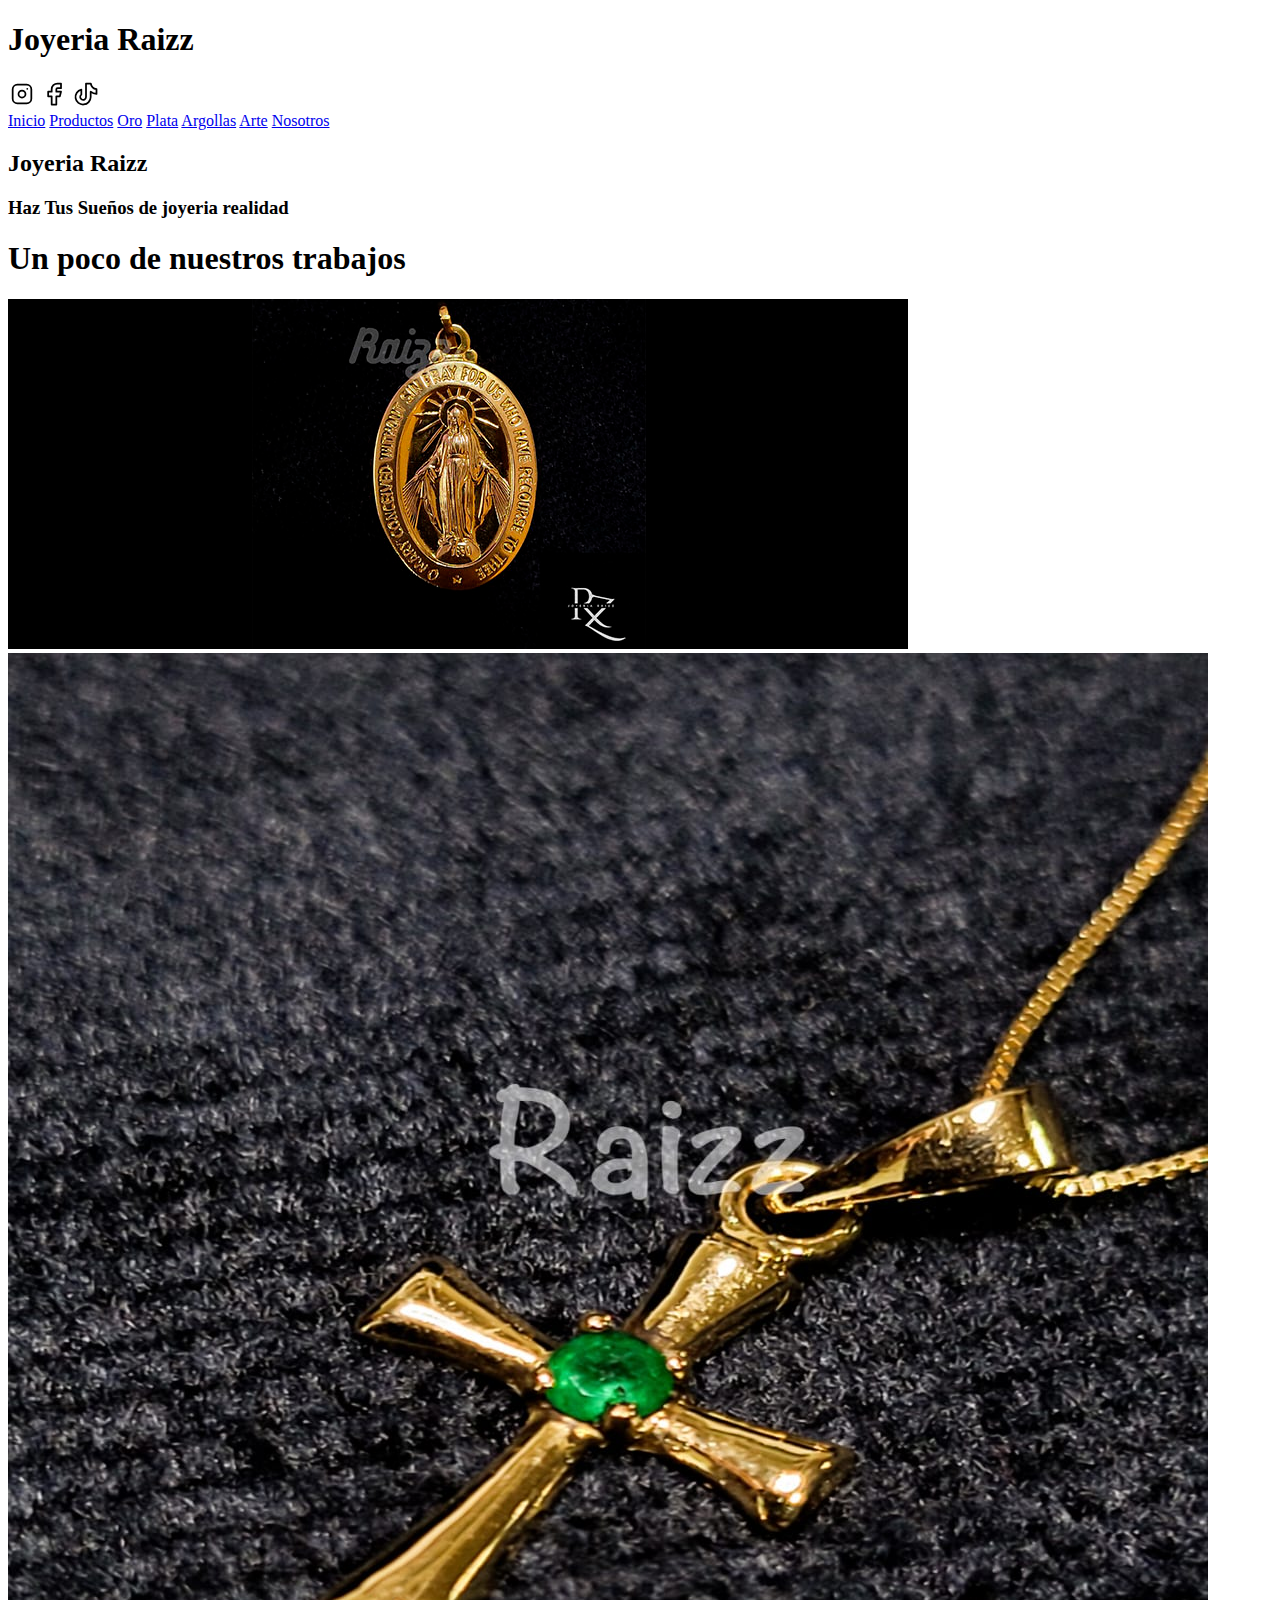
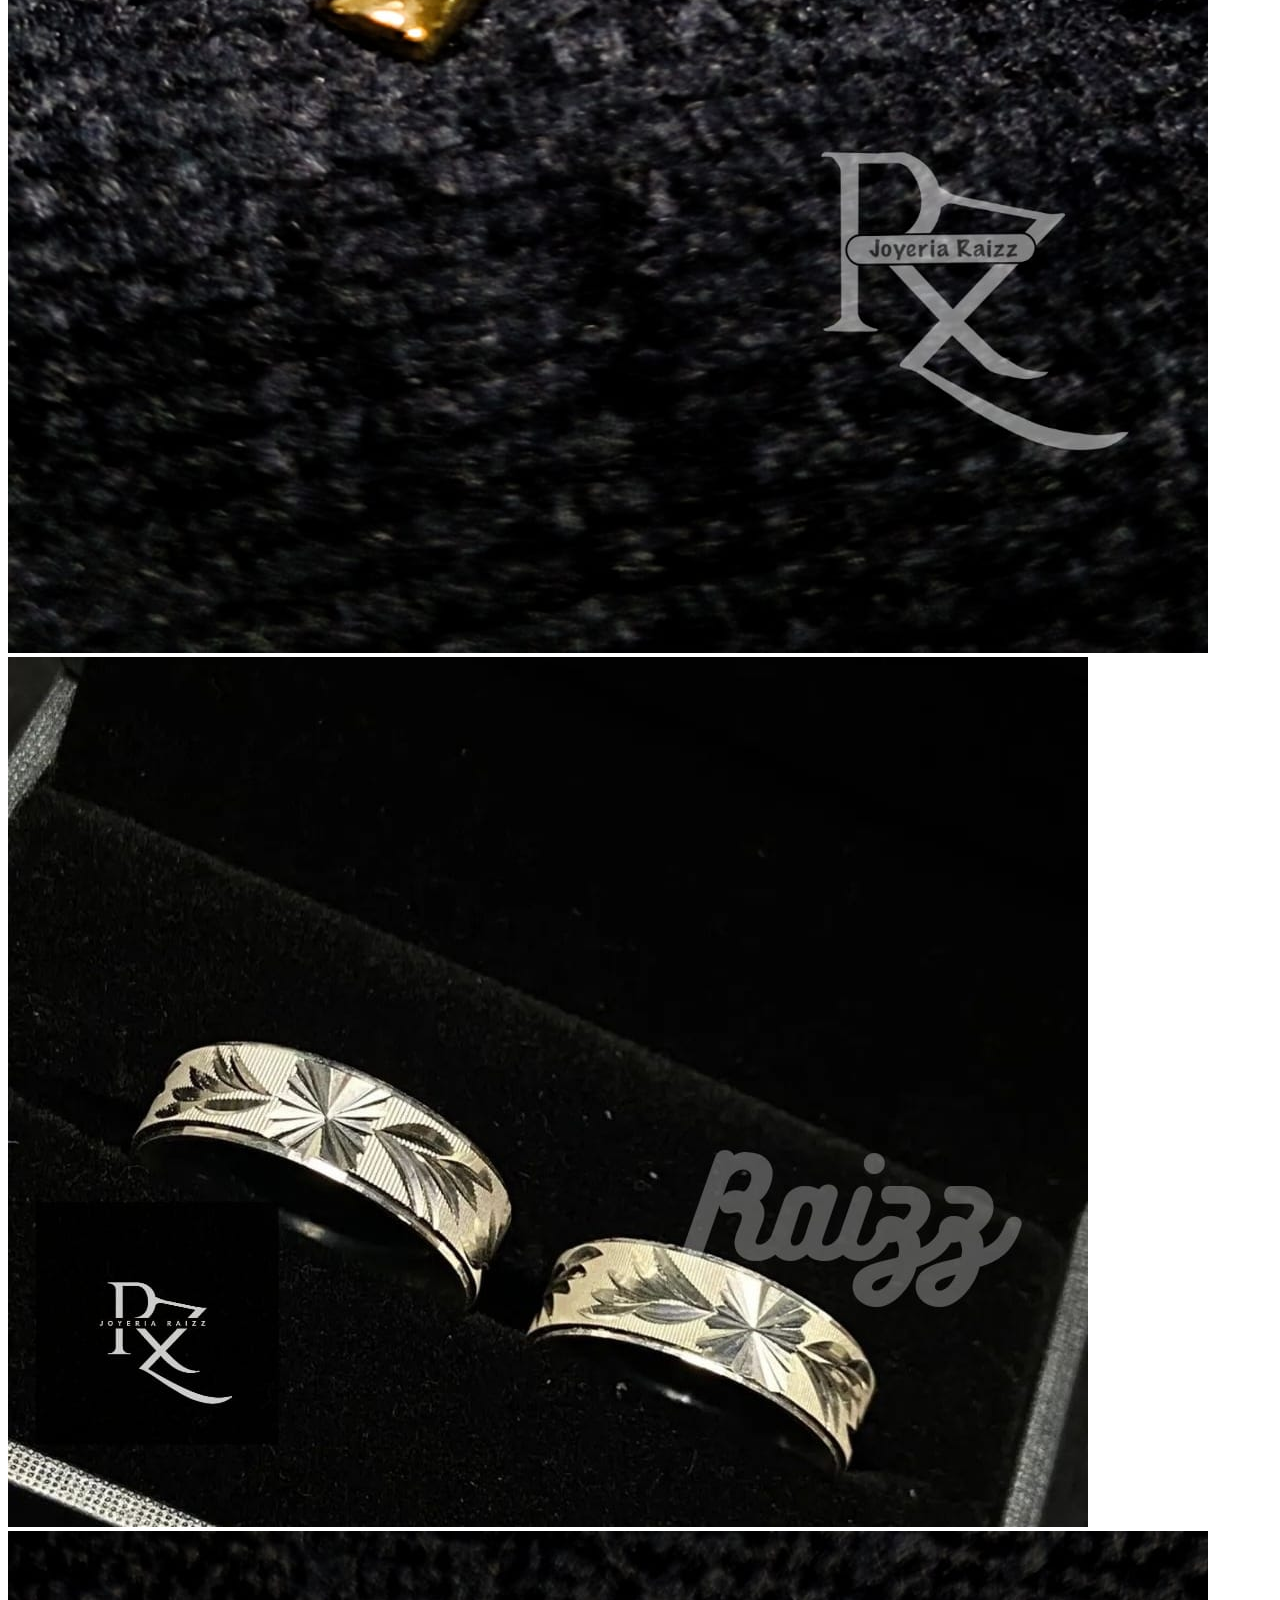
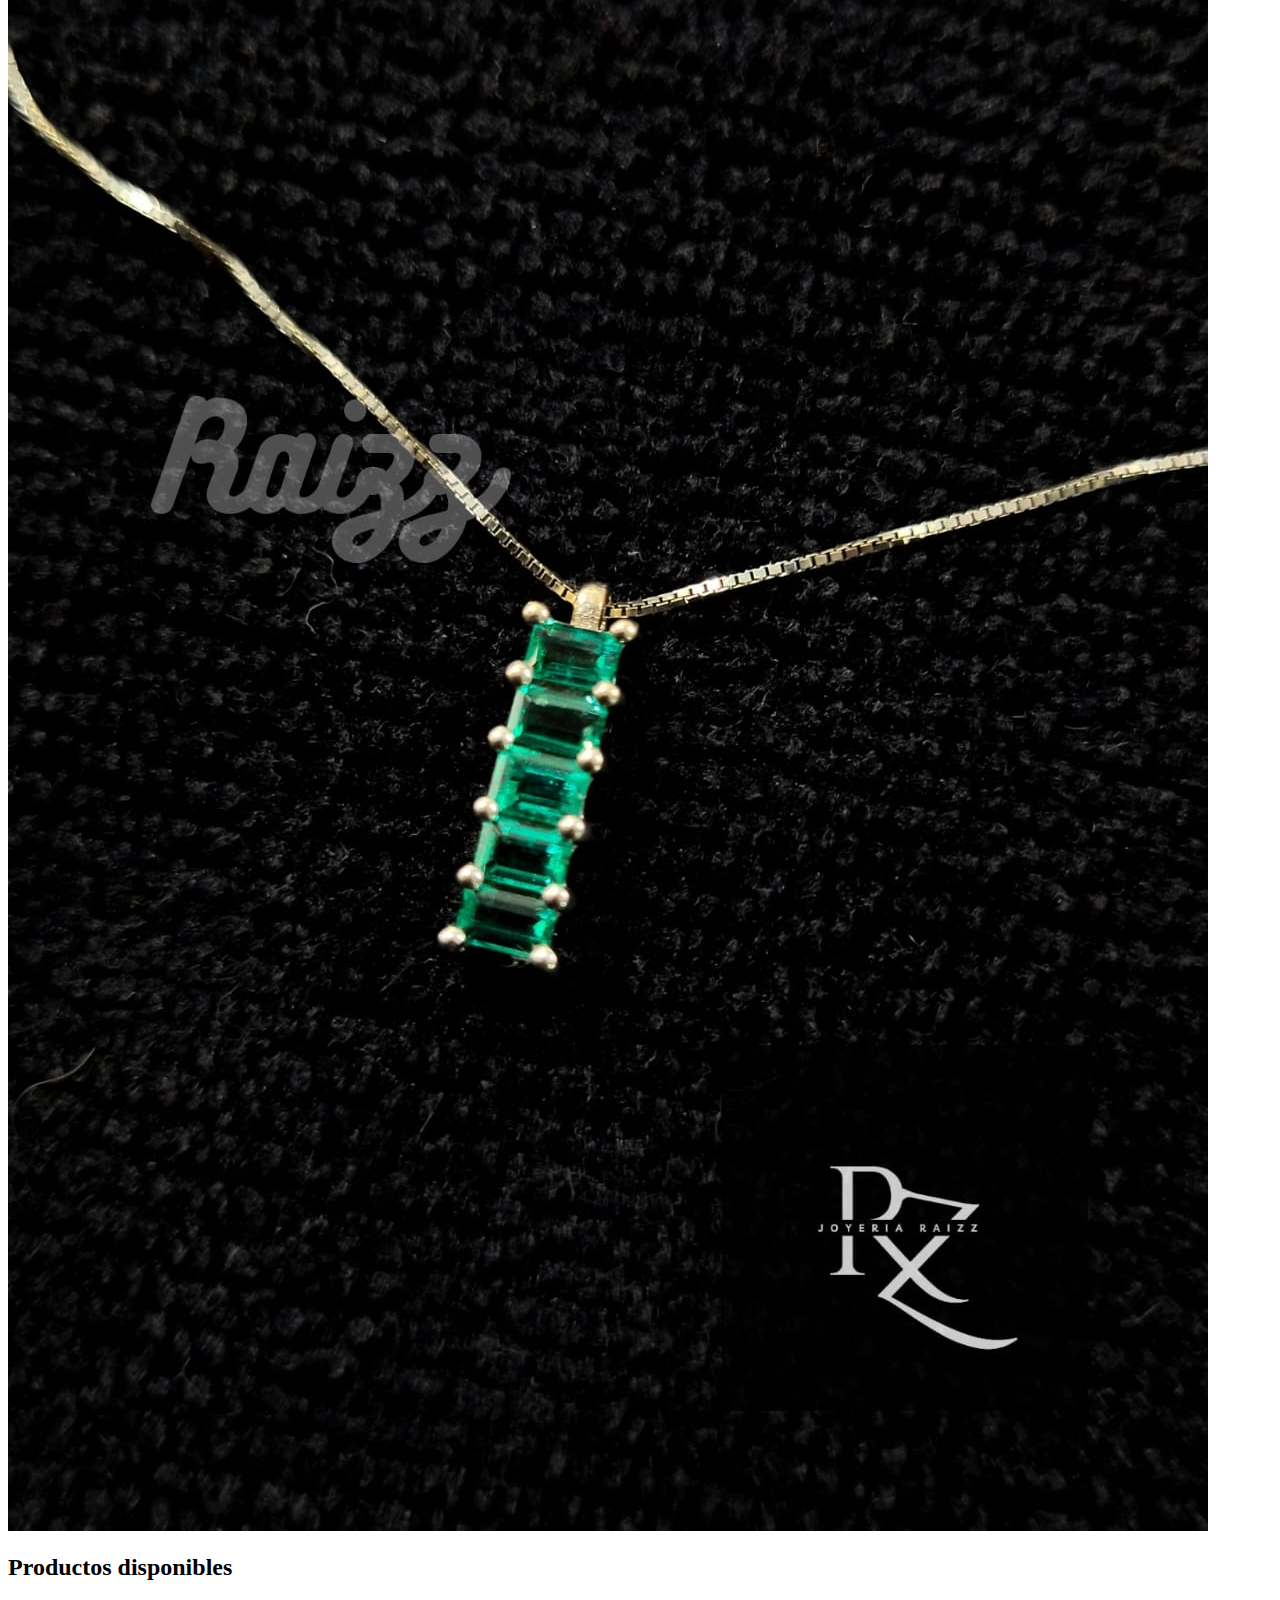
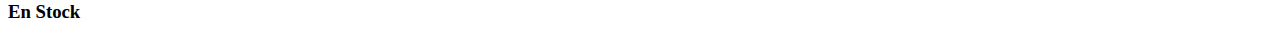
==== index.html @ fb25e381 "creacion joyeria" ====
<!DOCTYPE html>
<html lang="es">
<head>
    <meta charset="UTF-8">
    <meta name="viewport" content="width=device-width, initial-scale=1.0">
    <title>Joyeria Raizz</title>
    <link rel="preconnect" href="https://fonts.googleapis.com">
    <link rel="preconnect" href="https://fonts.gstatic.com" crossorigin>
    <link href="https://fonts.googleapis.com/css2?family=Krub:wght@200;300;400;500;600;700&display=swap" rel="stylesheet">
    <link href="https://fonts.googleapis.com/css2?family=Playwrite+NO:wght@100..400&display=swap" rel="stylesheet">
    <link rel="preload" href="Public/css/Style.css" as="style">
    <link rel="stylesheet" href="Public/css/Style.css">
    <link rel="preload" href="normalize.css" as="style">    
    <link rel="stylesheet" href="normalize.css">
    <link rel="stylesheet" href="Public/css/Style.css">
    <link rel="preload" href="css/Style.css" as="style">    
    <link rel="stylesheet" href="css/Style.css">
</head>
<body>
    <section class="cabeza">
        <header class="header-container">
            <h1 class="titulo_joyeria">Joyeria Raizz</h1>
            <div class="redes-iconos">
                <svg xmlns="http://www.w3.org/2000/svg" class="icon icon-tabler icon-tabler-brand-instagram" width="28" height="28" viewBox="0 0 24 24" stroke-width="1.5" stroke="#000000" fill="none" stroke-linecap="round" stroke-linejoin="round">
                    <path stroke="none" d="M0 0h24v24H0z" fill="none"/>
                    <path d="M4 4m0 4a4 4 0 0 1 4 -4h8a4 4 0 0 1 4 4v8a4 4 0 0 1 -4 4h-8a4 4 0 0 1 -4 -4z" />
                    <path d="M12 12m-3 0a3 3 0 1 0 6 0a3 3 0 1 0 -6 0" />
                    <path d="M16.5 7.5l0 .01" />
                </svg>
				<svg xmlns="http://www.w3.org/2000/svg" class="icon icon-tabler icon-tabler-brand-facebook" width="28" height="28" viewBox="0 0 24 24" stroke-width="1.5" stroke="#000000" fill="none" stroke-linecap="round" stroke-linejoin="round">
					<path stroke="none" d="M0 0h24v24H0z" fill="none"/>
					<path d="M7 10v4h3v7h4v-7h3l1 -4h-4v-2a1 1 0 0 1 1 -1h3v-4h-3a5 5 0 0 0 -5 5v2h-3" />
				</svg>
				<svg xmlns="http://www.w3.org/2000/svg" class="icon icon-tabler icon-tabler-brand-tiktok" width="28" height="28" viewBox="0 0 24 24" stroke-width="1.5" stroke="#000000" fill="none" stroke-linecap="round" stroke-linejoin="round">
					<path stroke="none" d="M0 0h24v24H0z" fill="none"/>
					<path d="M21 7.917v4.034a9.948 9.948 0 0 1 -5 -1.951v4.5a6.5 6.5 0 1 1 -8 -6.326v4.326a2.5 2.5 0 1 0 4 2v-11.5h4.083a6.005 6.005 0 0 0 4.917 4.917z" />
				</svg>
            </div>
        </header>
    </section>
    <nav class="navegador-section">
        <nav class="navegacion-principal">
            <a href="index.html">Inicio</a>
            <a href="Productos.html">Productos</a>
            <a href="Oro.html">Oro</a>
            <a href="Plata.html">Plata</a>
            <a href="Argollas.html">Argollas</a>
            <a href="Arte.html">Arte</a>
            <a href="Nosotros.html">Nosotros</a>
        </nav>
    </nav>
    <section class="banner-1" id="banner_principal">
        <div class="sombra">
            <h2 class="titulo-banner">Joyeria Raizz</h2>
            <h3 class="subtitulo-banner">Haz Tus Sueños de joyeria realidad</h3>
        </div>
    </section>
    <section>
        <h1 class="trabajos">Un poco de nuestros trabajos</h1>
    </section>
	<section class="slider">
		<div class="slider-images">
			<img src="../Public/image/dije alargado.jpg" alt="virgenoro" class="slider-image">
			<img src="../Public/image/dijecruzoro.jpeg" alt="cruzoro" class="slider-image">
			<img src="../Public/image/argollasplata.jpeg" alt="argollas_plata" class="slider-image">
			<img src="../Public/image/dijeesmeraldas.jpeg" alt="Imagen 4" class="slider-image">
		</div>
	</section>

    <section class="productosdis">
		<h2 class="titulo-2">Productos disponibles</h2>
        <h3>En Stock</h3>
		
	</section>
	<script src="js/script.js"></script>
</body>
</html>
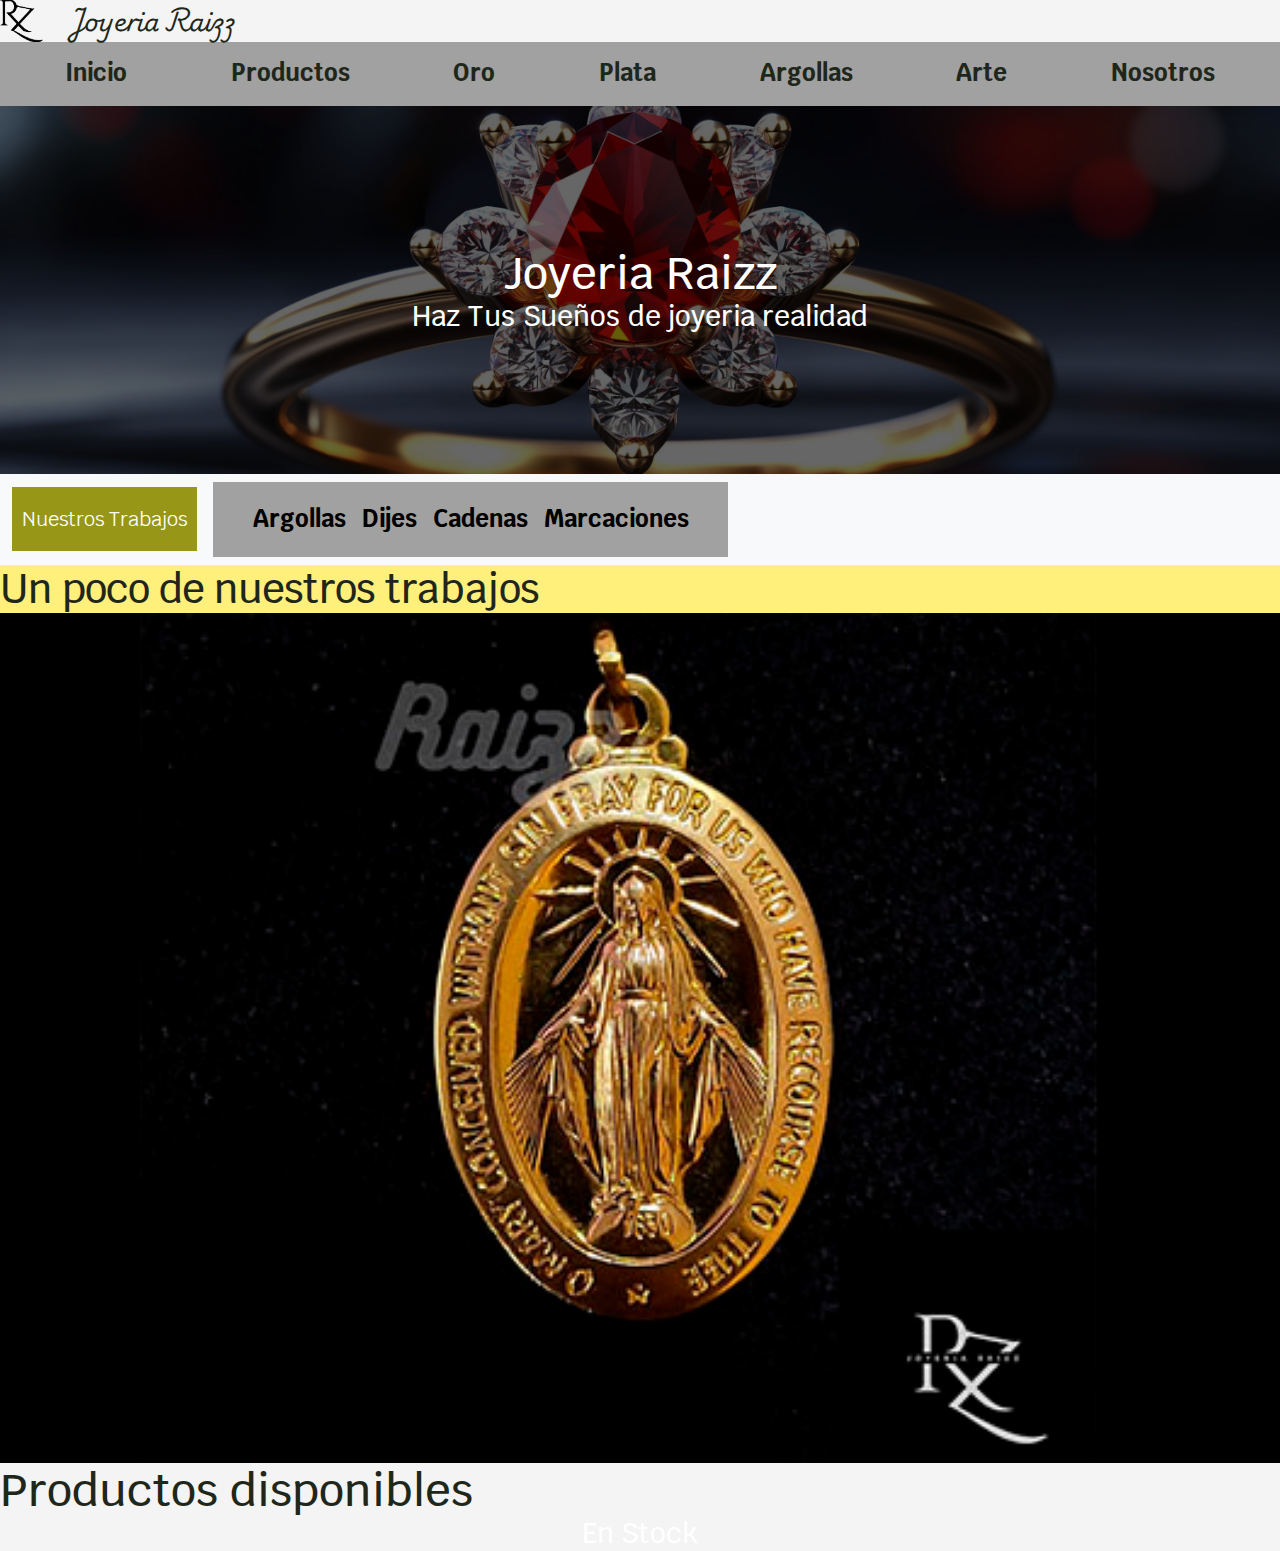
==== commit d5519eb3: "creacion y adicion de bootstrap" ====
--- a/index.html
+++ b/index.html
@@ -4,47 +4,35 @@
     <meta charset="UTF-8">
     <meta name="viewport" content="width=device-width, initial-scale=1.0">
     <title>Joyeria Raizz</title>
+    <link href="https://cdn.jsdelivr.net/npm/bootstrap@5.3.3/dist/css/bootstrap.min.css" rel="stylesheet" integrity="sha384-QWTKZyjpPEjISv5WaRU9OFeRpok6YctnYmDr5pNlyT2bRjXh0JMhjY6hW+ALEwIH" crossorigin="anonymous">
+  
+    <link rel="preload" href="bootsrap/css/">
     <link rel="preconnect" href="https://fonts.googleapis.com">
     <link rel="preconnect" href="https://fonts.gstatic.com" crossorigin>
     <link href="https://fonts.googleapis.com/css2?family=Krub:wght@200;300;400;500;600;700&display=swap" rel="stylesheet">
     <link href="https://fonts.googleapis.com/css2?family=Playwrite+NO:wght@100..400&display=swap" rel="stylesheet">
-    <link rel="preload" href="Public/css/Style.css" as="style">
-    <link rel="stylesheet" href="Public/css/Style.css">
+    <link rel="preload" href="bootsrap/css/style.css" as="style">
+    <link rel="stylesheet" href="bootsrap/css/style.css">
     <link rel="preload" href="normalize.css" as="style">    
     <link rel="stylesheet" href="normalize.css">
-    <link rel="stylesheet" href="Public/css/Style.css">
-    <link rel="preload" href="css/Style.css" as="style">    
-    <link rel="stylesheet" href="css/Style.css">
+    <link rel="stylesheet" href="bootsrap/css/style.css">
+    <link rel="preload" href="bootsrap/css/" as="style">    
+    <link rel="stylesheet" href="bootsrap/css/style.css">
 </head>
 <body>
     <section class="cabeza">
         <header class="header-container">
             <h1 class="titulo_joyeria">Joyeria Raizz</h1>
-            <div class="redes-iconos">
-                <svg xmlns="http://www.w3.org/2000/svg" class="icon icon-tabler icon-tabler-brand-instagram" width="28" height="28" viewBox="0 0 24 24" stroke-width="1.5" stroke="#000000" fill="none" stroke-linecap="round" stroke-linejoin="round">
-                    <path stroke="none" d="M0 0h24v24H0z" fill="none"/>
-                    <path d="M4 4m0 4a4 4 0 0 1 4 -4h8a4 4 0 0 1 4 4v8a4 4 0 0 1 -4 4h-8a4 4 0 0 1 -4 -4z" />
-                    <path d="M12 12m-3 0a3 3 0 1 0 6 0a3 3 0 1 0 -6 0" />
-                    <path d="M16.5 7.5l0 .01" />
-                </svg>
-				<svg xmlns="http://www.w3.org/2000/svg" class="icon icon-tabler icon-tabler-brand-facebook" width="28" height="28" viewBox="0 0 24 24" stroke-width="1.5" stroke="#000000" fill="none" stroke-linecap="round" stroke-linejoin="round">
-					<path stroke="none" d="M0 0h24v24H0z" fill="none"/>
-					<path d="M7 10v4h3v7h4v-7h3l1 -4h-4v-2a1 1 0 0 1 1 -1h3v-4h-3a5 5 0 0 0 -5 5v2h-3" />
-				</svg>
-				<svg xmlns="http://www.w3.org/2000/svg" class="icon icon-tabler icon-tabler-brand-tiktok" width="28" height="28" viewBox="0 0 24 24" stroke-width="1.5" stroke="#000000" fill="none" stroke-linecap="round" stroke-linejoin="round">
-					<path stroke="none" d="M0 0h24v24H0z" fill="none"/>
-					<path d="M21 7.917v4.034a9.948 9.948 0 0 1 -5 -1.951v4.5a6.5 6.5 0 1 1 -8 -6.326v4.326a2.5 2.5 0 1 0 4 2v-11.5h4.083a6.005 6.005 0 0 0 4.917 4.917z" />
-				</svg>
-            </div>
-        </header>
+
+
     </section>
-    <nav class="navegador-section">
-        <nav class="navegacion-principal">
+    
+    <nav class="navegacion-principal">
             <a href="index.html">Inicio</a>
             <a href="Productos.html">Productos</a>
             <a href="Oro.html">Oro</a>
             <a href="Plata.html">Plata</a>
-            <a href="Argollas.html">Argollas</a>
+            <a href="Taller.html">Argollas</a>
             <a href="Arte.html">Arte</a>
             <a href="Nosotros.html">Nosotros</a>
         </nav>
@@ -56,14 +44,38 @@
         </div>
     </section>
     <section>
+        <nav class="navbar navbar-expand-lg bg-body-tertiary">
+            <div class="container-fluid">
+              <a class="navbar-brand" href="#">Nuestros Trabajos</a>
+              <button class="navbar-toggler" type="button" data-bs-toggle="collapse" data-bs-target="#navbarNav" aria-controls="navbarNav" aria-expanded="false" aria-label="Toggle navigation">
+                <span class="navbar-toggler-icon"></span>
+              </button>
+              <div class="collapse navbar-collapse" id="navbarNav">
+                <ul class="navbar-nav" >
+                  <li class="nav-item">
+                    <a class="nav-link active" href="argollas.html" aria-current="page" href="#">Argollas</a>
+                  </li>
+                  <li class="nav-item">
+                    <a class="nav-link active" href="dijes.hmtl">Dijes</a>
+                  </li>
+                  <li class="nav-item">
+                    <a class="nav-link active" href="cadenas.html">Cadenas</a>
+                  </li>
+                  <li class="nav-item">
+                    <a class="nav-link active" href="marcaciones.html">Marcaciones</a>
+                  </li>
+                </ul>
+              </div>
+            </div>
+          </nav>
         <h1 class="trabajos">Un poco de nuestros trabajos</h1>
     </section>
 	<section class="slider">
 		<div class="slider-images">
-			<img src="../Public/image/dije alargado.jpg" alt="virgenoro" class="slider-image">
-			<img src="../Public/image/dijecruzoro.jpeg" alt="cruzoro" class="slider-image">
-			<img src="../Public/image/argollasplata.jpeg" alt="argollas_plata" class="slider-image">
-			<img src="../Public/image/dijeesmeraldas.jpeg" alt="Imagen 4" class="slider-image">
+			<img src="../image/dije alargado.jpg" alt="virgenoro" class="slider-image">
+			<img src="../image/dijecruzoro.jpeg" alt="cruzoro" class="slider-image">
+			<img src="../image/argollasplata.jpeg" alt="argollas_plata" class="slider-image">
+			<img src="../image/dijeesmeraldas.jpeg" alt="Imagen 4" class="slider-image">
 		</div>
 	</section>
 
@@ -72,6 +84,13 @@
         <h3>En Stock</h3>
 		
 	</section>
-	<script src="js/script.js"></script>
+    <script src="https://cdn.jsdelivr.net/npm/bootstrap@5.3.3/dist/js/bootstrap.bundle.min.js" integrity="sha384-YvpcrYf0tY3lHB60NNkmXc5s9fDVZLESaAA55NDzOxhy9GkcIdslK1eN7N6jIeHz" crossorigin="anonymous"></script>
+    <script src="https://cdn.jsdelivr.net/npm/@popperjs/core@2.11.8/dist/umd/popper.min.js" integrity="sha384-I7E8VVD/ismYTF4hNIPjVp/Zjvgyol6VFvRkX/vR+Vc4jQkC+hVqc2pM8ODewa9r" crossorigin="anonymous"></script>
+    <script src="https://cdn.jsdelivr.net/npm/bootstrap@5.3.3/dist/js/bootstrap.min.js" integrity="sha384-0pUGZvbkm6XF6gxjEnlmuGrJXVbNuzT9qBBavbLwCsOGabYfZo0T0to5eqruptLy" crossorigin="anonymous"></script>
+    <script src="js/script.js"></script>
+
+	
+    
+
 </body>
 </html>
--- a/bootsrap/css/style.css
+++ b/bootsrap/css/style.css
@@ -0,0 +1,197 @@
+/* Paleta de colores */
+:root {
+    --claro: #6E8771;
+    --amarillo: #FFF07C;
+    --amarillo_oscuro: #979617;
+    --gris: #a1a1a1;
+    --gris_claro: #6E8771;
+    --oscuro: #1F271B;
+    --dorado: #DC851F;
+    --blanco: #ffffff;
+}
+
+body, h1, h2, h3, p, a, ul, li, nav, section, header, footer {
+    margin: 0;
+    padding: 0;
+    box-sizing: border-box;
+}
+
+body {
+    font-family: 'Krub', sans-serif;
+    line-height: 1.6;
+    background-color: #f4f4f4;
+    color: #333;
+}
+.trabajos{  
+    position: relative;
+    justify-content: space-evenly;
+    background-color: #FFF07C;
+    color: var(--oscuro);
+}
+.titulo-2{
+    color: var(--oscuro);
+}
+.header-container {
+    display: flex;
+    justify-content: space-between;
+    align-items: center;
+}
+
+.redes-iconos {
+    display: flex;
+    align-items: center;
+}
+
+.cabeza {
+    background-image: url(/image/Logo_principal_page.png);
+    background-position: left center;
+    background-repeat: no-repeat;
+    background-size: contain;
+    padding: 0.4rem;
+}
+
+.cabeza .redes-iconos {
+    display: flex;
+    align-items: center;
+    justify-content: flex-end;
+}
+
+.redes-iconos .icon {
+    fill: var(--oscuro); /* Por defecto, los iconos serán blancos */
+    stroke: var(--dorado);
+    width: 28px;
+    height: 28px;
+    margin: 0 0.5rem;
+    cursor: pointer;
+}
+
+.redes-iconos .icon:hover {
+    fill: var(--dorado); /* Cambia a dorado al pasar el cursor */
+    stroke: var(--dorado);
+}
+
+.titulo_joyeria {
+    font-family: 'Playwrite NO', cursive;
+    font-weight: 400;
+    padding-left: 5%;
+    display: flex;
+    justify-content: flex-start;
+    font-size: 1.5rem;
+    color: var(--oscuro);
+}
+
+.navegador-section {
+    background-color: var(--gris_claro);
+}
+
+.navegacion-principal {
+    display: flex;
+    justify-content: space-evenly;
+    background-color: var(--gris);
+}
+/* navegacion de pestañas*/
+.navegacion-principal a {
+    padding: 1% 3%;
+    color: var(--oscuro);
+    text-decoration: none;
+    font-size: 1.5rem;
+    font-weight: bold;
+    text-align: center;
+}
+/*hover de la navegacion de pestañas*/
+.navegacion-principal a:hover {
+    background-color: var(--amarillo_oscuro);
+    color: var(--blanco);
+    cursor: pointer;
+}
+/*navbar nuestros trabajos*/
+.navbar-brand{
+    margin: none;
+    padding-left: 10px;
+    padding-right: 10px;
+    padding-top: 16px;
+    padding-bottom: 16px;
+    background-color: var(--amarillo_oscuro);
+    color: var(--blanco);
+}
+/* estilo del nav bar de nuestros trabajos*/
+.navbar-nav{
+    background-color: var(--gris);
+    padding: 1% 3%;
+    color: var(--oscuro);
+    text-decoration: none;
+    font-size: 1.5rem;
+    font-weight: bold;
+    text-align: center;
+    justify-content: space-evenly;
+}
+/*imagen de la argolla principal banner*/
+.banner-1 {
+    background-image: url(/image/banner_posi.jpg);
+    background-position: center;
+    background-repeat: no-repeat;
+    background-size: cover;
+    height: 23rem;
+    width: 100%;
+}
+/*sombre sobre el banner principal*/
+.sombra {
+    position: relative;
+    background-color: rgba(0, 0, 0, 0.6);
+    height: 23rem;
+    display: flex;
+    flex-direction: column;
+    align-items: center;
+    justify-content: center;
+}
+/* Slider */
+/* resolucion para imagenes */
+.slider {
+    position: relative;
+    width: 100%;
+    overflow: hidden;
+    height: 850px; /* Ajusta la altura según tus necesidades */
+   
+}
+
+.slider-images {
+    display: flex;
+    transition: transform 1s ease-in-out;
+    height: 100%;
+}
+
+.slider-image {
+    width: 100%;
+    height: auto;
+    object-fit: cover; /* Ajusta la imagen para cubrir el contenedor */
+    flex-shrink: 0; /* Evita que las imágenes se reduzcan */
+}
+
+
+h2 {
+    color: var(--blanco);
+    font-size: 45px;
+}
+
+h3 {
+    text-align: center;
+    color: var(--blanco);
+}
+
+/* Diseño responsive solo se incluye lo que se necesita modificar */
+
+/* Vista para celular */
+@media (min-width: 480px) {
+}
+
+/* Vista para tablet */
+@media (min-width: 768px) {
+}
+
+/* Vista para portátil */
+@media (min-width: 1140px) {
+}
+
+/* Vista para escritorio */
+@media (min-width: 1400px) {
+}
--- a/bootsrap/css/style.css
+++ b/bootsrap/css/style.css
@@ -0,0 +1,197 @@
+/* Paleta de colores */
+:root {
+    --claro: #6E8771;
+    --amarillo: #FFF07C;
+    --amarillo_oscuro: #979617;
+    --gris: #a1a1a1;
+    --gris_claro: #6E8771;
+    --oscuro: #1F271B;
+    --dorado: #DC851F;
+    --blanco: #ffffff;
+}
+
+body, h1, h2, h3, p, a, ul, li, nav, section, header, footer {
+    margin: 0;
+    padding: 0;
+    box-sizing: border-box;
+}
+
+body {
+    font-family: 'Krub', sans-serif;
+    line-height: 1.6;
+    background-color: #f4f4f4;
+    color: #333;
+}
+.trabajos{  
+    position: relative;
+    justify-content: space-evenly;
+    background-color: #FFF07C;
+    color: var(--oscuro);
+}
+.titulo-2{
+    color: var(--oscuro);
+}
+.header-container {
+    display: flex;
+    justify-content: space-between;
+    align-items: center;
+}
+
+.redes-iconos {
+    display: flex;
+    align-items: center;
+}
+
+.cabeza {
+    background-image: url(/image/Logo_principal_page.png);
+    background-position: left center;
+    background-repeat: no-repeat;
+    background-size: contain;
+    padding: 0.4rem;
+}
+
+.cabeza .redes-iconos {
+    display: flex;
+    align-items: center;
+    justify-content: flex-end;
+}
+
+.redes-iconos .icon {
+    fill: var(--oscuro); /* Por defecto, los iconos serán blancos */
+    stroke: var(--dorado);
+    width: 28px;
+    height: 28px;
+    margin: 0 0.5rem;
+    cursor: pointer;
+}
+
+.redes-iconos .icon:hover {
+    fill: var(--dorado); /* Cambia a dorado al pasar el cursor */
+    stroke: var(--dorado);
+}
+
+.titulo_joyeria {
+    font-family: 'Playwrite NO', cursive;
+    font-weight: 400;
+    padding-left: 5%;
+    display: flex;
+    justify-content: flex-start;
+    font-size: 1.5rem;
+    color: var(--oscuro);
+}
+
+.navegador-section {
+    background-color: var(--gris_claro);
+}
+
+.navegacion-principal {
+    display: flex;
+    justify-content: space-evenly;
+    background-color: var(--gris);
+}
+/* navegacion de pestañas*/
+.navegacion-principal a {
+    padding: 1% 3%;
+    color: var(--oscuro);
+    text-decoration: none;
+    font-size: 1.5rem;
+    font-weight: bold;
+    text-align: center;
+}
+/*hover de la navegacion de pestañas*/
+.navegacion-principal a:hover {
+    background-color: var(--amarillo_oscuro);
+    color: var(--blanco);
+    cursor: pointer;
+}
+/*navbar nuestros trabajos*/
+.navbar-brand{
+    margin: none;
+    padding-left: 10px;
+    padding-right: 10px;
+    padding-top: 16px;
+    padding-bottom: 16px;
+    background-color: var(--amarillo_oscuro);
+    color: var(--blanco);
+}
+/* estilo del nav bar de nuestros trabajos*/
+.navbar-nav{
+    background-color: var(--gris);
+    padding: 1% 3%;
+    color: var(--oscuro);
+    text-decoration: none;
+    font-size: 1.5rem;
+    font-weight: bold;
+    text-align: center;
+    justify-content: space-evenly;
+}
+/*imagen de la argolla principal banner*/
+.banner-1 {
+    background-image: url(/image/banner_posi.jpg);
+    background-position: center;
+    background-repeat: no-repeat;
+    background-size: cover;
+    height: 23rem;
+    width: 100%;
+}
+/*sombre sobre el banner principal*/
+.sombra {
+    position: relative;
+    background-color: rgba(0, 0, 0, 0.6);
+    height: 23rem;
+    display: flex;
+    flex-direction: column;
+    align-items: center;
+    justify-content: center;
+}
+/* Slider */
+/* resolucion para imagenes */
+.slider {
+    position: relative;
+    width: 100%;
+    overflow: hidden;
+    height: 850px; /* Ajusta la altura según tus necesidades */
+   
+}
+
+.slider-images {
+    display: flex;
+    transition: transform 1s ease-in-out;
+    height: 100%;
+}
+
+.slider-image {
+    width: 100%;
+    height: auto;
+    object-fit: cover; /* Ajusta la imagen para cubrir el contenedor */
+    flex-shrink: 0; /* Evita que las imágenes se reduzcan */
+}
+
+
+h2 {
+    color: var(--blanco);
+    font-size: 45px;
+}
+
+h3 {
+    text-align: center;
+    color: var(--blanco);
+}
+
+/* Diseño responsive solo se incluye lo que se necesita modificar */
+
+/* Vista para celular */
+@media (min-width: 480px) {
+}
+
+/* Vista para tablet */
+@media (min-width: 768px) {
+}
+
+/* Vista para portátil */
+@media (min-width: 1140px) {
+}
+
+/* Vista para escritorio */
+@media (min-width: 1400px) {
+}
--- a/bootsrap/css/style.css
+++ b/bootsrap/css/style.css
@@ -0,0 +1,197 @@
+/* Paleta de colores */
+:root {
+    --claro: #6E8771;
+    --amarillo: #FFF07C;
+    --amarillo_oscuro: #979617;
+    --gris: #a1a1a1;
+    --gris_claro: #6E8771;
+    --oscuro: #1F271B;
+    --dorado: #DC851F;
+    --blanco: #ffffff;
+}
+
+body, h1, h2, h3, p, a, ul, li, nav, section, header, footer {
+    margin: 0;
+    padding: 0;
+    box-sizing: border-box;
+}
+
+body {
+    font-family: 'Krub', sans-serif;
+    line-height: 1.6;
+    background-color: #f4f4f4;
+    color: #333;
+}
+.trabajos{  
+    position: relative;
+    justify-content: space-evenly;
+    background-color: #FFF07C;
+    color: var(--oscuro);
+}
+.titulo-2{
+    color: var(--oscuro);
+}
+.header-container {
+    display: flex;
+    justify-content: space-between;
+    align-items: center;
+}
+
+.redes-iconos {
+    display: flex;
+    align-items: center;
+}
+
+.cabeza {
+    background-image: url(/image/Logo_principal_page.png);
+    background-position: left center;
+    background-repeat: no-repeat;
+    background-size: contain;
+    padding: 0.4rem;
+}
+
+.cabeza .redes-iconos {
+    display: flex;
+    align-items: center;
+    justify-content: flex-end;
+}
+
+.redes-iconos .icon {
+    fill: var(--oscuro); /* Por defecto, los iconos serán blancos */
+    stroke: var(--dorado);
+    width: 28px;
+    height: 28px;
+    margin: 0 0.5rem;
+    cursor: pointer;
+}
+
+.redes-iconos .icon:hover {
+    fill: var(--dorado); /* Cambia a dorado al pasar el cursor */
+    stroke: var(--dorado);
+}
+
+.titulo_joyeria {
+    font-family: 'Playwrite NO', cursive;
+    font-weight: 400;
+    padding-left: 5%;
+    display: flex;
+    justify-content: flex-start;
+    font-size: 1.5rem;
+    color: var(--oscuro);
+}
+
+.navegador-section {
+    background-color: var(--gris_claro);
+}
+
+.navegacion-principal {
+    display: flex;
+    justify-content: space-evenly;
+    background-color: var(--gris);
+}
+/* navegacion de pestañas*/
+.navegacion-principal a {
+    padding: 1% 3%;
+    color: var(--oscuro);
+    text-decoration: none;
+    font-size: 1.5rem;
+    font-weight: bold;
+    text-align: center;
+}
+/*hover de la navegacion de pestañas*/
+.navegacion-principal a:hover {
+    background-color: var(--amarillo_oscuro);
+    color: var(--blanco);
+    cursor: pointer;
+}
+/*navbar nuestros trabajos*/
+.navbar-brand{
+    margin: none;
+    padding-left: 10px;
+    padding-right: 10px;
+    padding-top: 16px;
+    padding-bottom: 16px;
+    background-color: var(--amarillo_oscuro);
+    color: var(--blanco);
+}
+/* estilo del nav bar de nuestros trabajos*/
+.navbar-nav{
+    background-color: var(--gris);
+    padding: 1% 3%;
+    color: var(--oscuro);
+    text-decoration: none;
+    font-size: 1.5rem;
+    font-weight: bold;
+    text-align: center;
+    justify-content: space-evenly;
+}
+/*imagen de la argolla principal banner*/
+.banner-1 {
+    background-image: url(/image/banner_posi.jpg);
+    background-position: center;
+    background-repeat: no-repeat;
+    background-size: cover;
+    height: 23rem;
+    width: 100%;
+}
+/*sombre sobre el banner principal*/
+.sombra {
+    position: relative;
+    background-color: rgba(0, 0, 0, 0.6);
+    height: 23rem;
+    display: flex;
+    flex-direction: column;
+    align-items: center;
+    justify-content: center;
+}
+/* Slider */
+/* resolucion para imagenes */
+.slider {
+    position: relative;
+    width: 100%;
+    overflow: hidden;
+    height: 850px; /* Ajusta la altura según tus necesidades */
+   
+}
+
+.slider-images {
+    display: flex;
+    transition: transform 1s ease-in-out;
+    height: 100%;
+}
+
+.slider-image {
+    width: 100%;
+    height: auto;
+    object-fit: cover; /* Ajusta la imagen para cubrir el contenedor */
+    flex-shrink: 0; /* Evita que las imágenes se reduzcan */
+}
+
+
+h2 {
+    color: var(--blanco);
+    font-size: 45px;
+}
+
+h3 {
+    text-align: center;
+    color: var(--blanco);
+}
+
+/* Diseño responsive solo se incluye lo que se necesita modificar */
+
+/* Vista para celular */
+@media (min-width: 480px) {
+}
+
+/* Vista para tablet */
+@media (min-width: 768px) {
+}
+
+/* Vista para portátil */
+@media (min-width: 1140px) {
+}
+
+/* Vista para escritorio */
+@media (min-width: 1400px) {
+}
--- a/bootsrap/css/style.css
+++ b/bootsrap/css/style.css
@@ -0,0 +1,197 @@
+/* Paleta de colores */
+:root {
+    --claro: #6E8771;
+    --amarillo: #FFF07C;
+    --amarillo_oscuro: #979617;
+    --gris: #a1a1a1;
+    --gris_claro: #6E8771;
+    --oscuro: #1F271B;
+    --dorado: #DC851F;
+    --blanco: #ffffff;
+}
+
+body, h1, h2, h3, p, a, ul, li, nav, section, header, footer {
+    margin: 0;
+    padding: 0;
+    box-sizing: border-box;
+}
+
+body {
+    font-family: 'Krub', sans-serif;
+    line-height: 1.6;
+    background-color: #f4f4f4;
+    color: #333;
+}
+.trabajos{  
+    position: relative;
+    justify-content: space-evenly;
+    background-color: #FFF07C;
+    color: var(--oscuro);
+}
+.titulo-2{
+    color: var(--oscuro);
+}
+.header-container {
+    display: flex;
+    justify-content: space-between;
+    align-items: center;
+}
+
+.redes-iconos {
+    display: flex;
+    align-items: center;
+}
+
+.cabeza {
+    background-image: url(/image/Logo_principal_page.png);
+    background-position: left center;
+    background-repeat: no-repeat;
+    background-size: contain;
+    padding: 0.4rem;
+}
+
+.cabeza .redes-iconos {
+    display: flex;
+    align-items: center;
+    justify-content: flex-end;
+}
+
+.redes-iconos .icon {
+    fill: var(--oscuro); /* Por defecto, los iconos serán blancos */
+    stroke: var(--dorado);
+    width: 28px;
+    height: 28px;
+    margin: 0 0.5rem;
+    cursor: pointer;
+}
+
+.redes-iconos .icon:hover {
+    fill: var(--dorado); /* Cambia a dorado al pasar el cursor */
+    stroke: var(--dorado);
+}
+
+.titulo_joyeria {
+    font-family: 'Playwrite NO', cursive;
+    font-weight: 400;
+    padding-left: 5%;
+    display: flex;
+    justify-content: flex-start;
+    font-size: 1.5rem;
+    color: var(--oscuro);
+}
+
+.navegador-section {
+    background-color: var(--gris_claro);
+}
+
+.navegacion-principal {
+    display: flex;
+    justify-content: space-evenly;
+    background-color: var(--gris);
+}
+/* navegacion de pestañas*/
+.navegacion-principal a {
+    padding: 1% 3%;
+    color: var(--oscuro);
+    text-decoration: none;
+    font-size: 1.5rem;
+    font-weight: bold;
+    text-align: center;
+}
+/*hover de la navegacion de pestañas*/
+.navegacion-principal a:hover {
+    background-color: var(--amarillo_oscuro);
+    color: var(--blanco);
+    cursor: pointer;
+}
+/*navbar nuestros trabajos*/
+.navbar-brand{
+    margin: none;
+    padding-left: 10px;
+    padding-right: 10px;
+    padding-top: 16px;
+    padding-bottom: 16px;
+    background-color: var(--amarillo_oscuro);
+    color: var(--blanco);
+}
+/* estilo del nav bar de nuestros trabajos*/
+.navbar-nav{
+    background-color: var(--gris);
+    padding: 1% 3%;
+    color: var(--oscuro);
+    text-decoration: none;
+    font-size: 1.5rem;
+    font-weight: bold;
+    text-align: center;
+    justify-content: space-evenly;
+}
+/*imagen de la argolla principal banner*/
+.banner-1 {
+    background-image: url(/image/banner_posi.jpg);
+    background-position: center;
+    background-repeat: no-repeat;
+    background-size: cover;
+    height: 23rem;
+    width: 100%;
+}
+/*sombre sobre el banner principal*/
+.sombra {
+    position: relative;
+    background-color: rgba(0, 0, 0, 0.6);
+    height: 23rem;
+    display: flex;
+    flex-direction: column;
+    align-items: center;
+    justify-content: center;
+}
+/* Slider */
+/* resolucion para imagenes */
+.slider {
+    position: relative;
+    width: 100%;
+    overflow: hidden;
+    height: 850px; /* Ajusta la altura según tus necesidades */
+   
+}
+
+.slider-images {
+    display: flex;
+    transition: transform 1s ease-in-out;
+    height: 100%;
+}
+
+.slider-image {
+    width: 100%;
+    height: auto;
+    object-fit: cover; /* Ajusta la imagen para cubrir el contenedor */
+    flex-shrink: 0; /* Evita que las imágenes se reduzcan */
+}
+
+
+h2 {
+    color: var(--blanco);
+    font-size: 45px;
+}
+
+h3 {
+    text-align: center;
+    color: var(--blanco);
+}
+
+/* Diseño responsive solo se incluye lo que se necesita modificar */
+
+/* Vista para celular */
+@media (min-width: 480px) {
+}
+
+/* Vista para tablet */
+@media (min-width: 768px) {
+}
+
+/* Vista para portátil */
+@media (min-width: 1140px) {
+}
+
+/* Vista para escritorio */
+@media (min-width: 1400px) {
+}
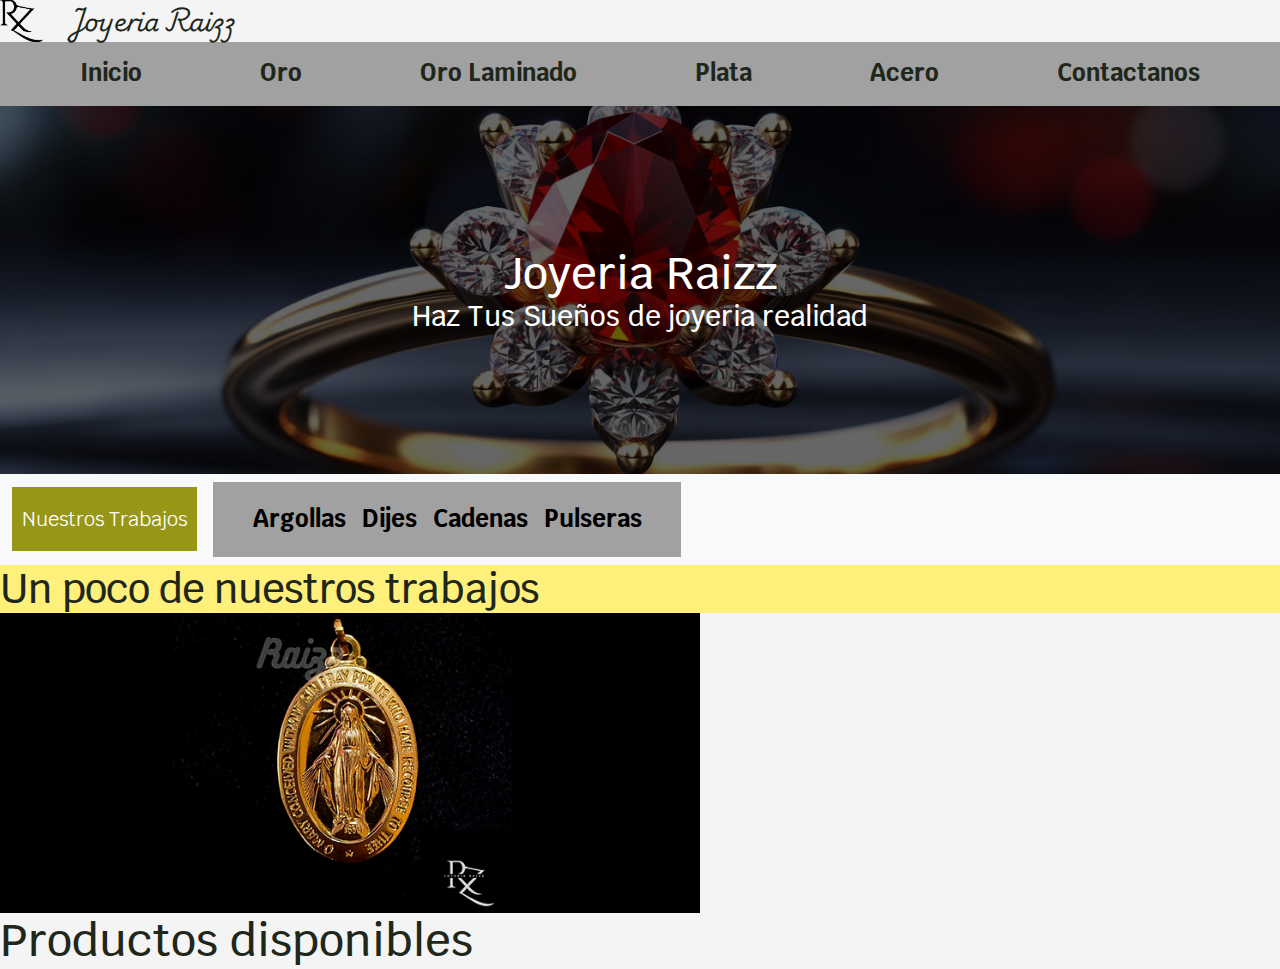
==== commit b2cc7ddb: "creacion del formulario por terminar validacion" ====
--- a/index.html
+++ b/index.html
@@ -29,14 +29,13 @@
     
     <nav class="navegacion-principal">
             <a href="index.html">Inicio</a>
-            <a href="Productos.html">Productos</a>
-            <a href="Oro.html">Oro</a>
-            <a href="Plata.html">Plata</a>
-            <a href="Taller.html">Argollas</a>
-            <a href="Arte.html">Arte</a>
-            <a href="Nosotros.html">Nosotros</a>
-        </nav>
-    </nav>
+            <a href="oro.html">Oro</a>
+            <a href="oro-laminado.html">Oro Laminado</a>
+            <a href="plata.html">Plata</a>
+            <a href="acero.html">Acero</a>
+            <a href="contacto.html">Contactanos</a>
+        </nav>  
+    
     <section class="banner-1" id="banner_principal">
         <div class="sombra">
             <h2 class="titulo-banner">Joyeria Raizz</h2>
@@ -62,7 +61,7 @@
                     <a class="nav-link active" href="cadenas.html">Cadenas</a>
                   </li>
                   <li class="nav-item">
-                    <a class="nav-link active" href="marcaciones.html">Marcaciones</a>
+                    <a class="nav-link active" href="pulseras.html">Pulseras</a>
                   </li>
                 </ul>
               </div>
@@ -73,17 +72,24 @@
 	<section class="slider">
 		<div class="slider-images">
 			<img src="../image/dije alargado.jpg" alt="virgenoro" class="slider-image">
-			<img src="../image/dijecruzoro.jpeg" alt="cruzoro" class="slider-image">
-			<img src="../image/argollasplata.jpeg" alt="argollas_plata" class="slider-image">
-			<img src="../image/dijeesmeraldas.jpeg" alt="Imagen 4" class="slider-image">
+			<img src="../image/cruzoroesmeraldalarg.jpg" alt="cruzoro" class="slider-image">
+			<img src="../image/argollasplataojosjpg.jpg" alt="argollas_plata" class="slider-image">
+			<img src="../image/djesmeralda-alargado.jpg" alt="dije_esmeralda" class="slider-image">
+      
 		</div>
 	</section>
 
-    <section class="productosdis">
-		<h2 class="titulo-2">Productos disponibles</h2>
-        <h3>En Stock</h3>
+  <section class="productosdis">
+	  <h2 class="titulo-2">Productos disponibles</h2>
+  </section>   
 		
-	</section>
+	
+
+
+
+
+
+  
     <script src="https://cdn.jsdelivr.net/npm/bootstrap@5.3.3/dist/js/bootstrap.bundle.min.js" integrity="sha384-YvpcrYf0tY3lHB60NNkmXc5s9fDVZLESaAA55NDzOxhy9GkcIdslK1eN7N6jIeHz" crossorigin="anonymous"></script>
     <script src="https://cdn.jsdelivr.net/npm/@popperjs/core@2.11.8/dist/umd/popper.min.js" integrity="sha384-I7E8VVD/ismYTF4hNIPjVp/Zjvgyol6VFvRkX/vR+Vc4jQkC+hVqc2pM8ODewa9r" crossorigin="anonymous"></script>
     <script src="https://cdn.jsdelivr.net/npm/bootstrap@5.3.3/dist/js/bootstrap.min.js" integrity="sha384-0pUGZvbkm6XF6gxjEnlmuGrJXVbNuzT9qBBavbLwCsOGabYfZo0T0to5eqruptLy" crossorigin="anonymous"></script>
--- a/bootsrap/css/style.css
+++ b/bootsrap/css/style.css
@@ -8,6 +8,8 @@
     --oscuro: #1F271B;
     --dorado: #DC851F;
     --blanco: #ffffff;
+
+    --fuenteprincipal: 'Krub', sans-serif;
 }
 
 body, h1, h2, h3, p, a, ul, li, nav, section, header, footer {
@@ -150,7 +152,8 @@
     position: relative;
     width: 100%;
     overflow: hidden;
-    height: 850px; /* Ajusta la altura según tus necesidades */
+    height: 300px; /* Ajusta la altura según tus necesidades */
+    width: 700px;
    
 }
 
@@ -158,6 +161,7 @@
     display: flex;
     transition: transform 1s ease-in-out;
     height: 100%;
+    flex-shrink: 0;
 }
 
 .slider-image {
@@ -177,6 +181,25 @@
     text-align: center;
     color: var(--blanco);
 }
+.titulo_formulario{
+    font-family: var(--fuenteprincipal);
+    color : var(--oscuro);
+    text-align: center;
+    margin: 3%;
+    border-color: var(--amarillo_oscuro);
+    border-radius: 2%;
+    border-width: 2px;
+
+}
+.formulario{
+    display: flexbox;
+    padding-left: 2rem;
+    margin-left: 2rem;
+    margin-right: 5rem;
+
+
+
+}
 
 /* Diseño responsive solo se incluye lo que se necesita modificar */
 
--- a/bootsrap/css/style.css
+++ b/bootsrap/css/style.css
@@ -8,6 +8,8 @@
     --oscuro: #1F271B;
     --dorado: #DC851F;
     --blanco: #ffffff;
+
+    --fuenteprincipal: 'Krub', sans-serif;
 }
 
 body, h1, h2, h3, p, a, ul, li, nav, section, header, footer {
@@ -150,7 +152,8 @@
     position: relative;
     width: 100%;
     overflow: hidden;
-    height: 850px; /* Ajusta la altura según tus necesidades */
+    height: 300px; /* Ajusta la altura según tus necesidades */
+    width: 700px;
    
 }
 
@@ -158,6 +161,7 @@
     display: flex;
     transition: transform 1s ease-in-out;
     height: 100%;
+    flex-shrink: 0;
 }
 
 .slider-image {
@@ -177,6 +181,25 @@
     text-align: center;
     color: var(--blanco);
 }
+.titulo_formulario{
+    font-family: var(--fuenteprincipal);
+    color : var(--oscuro);
+    text-align: center;
+    margin: 3%;
+    border-color: var(--amarillo_oscuro);
+    border-radius: 2%;
+    border-width: 2px;
+
+}
+.formulario{
+    display: flexbox;
+    padding-left: 2rem;
+    margin-left: 2rem;
+    margin-right: 5rem;
+
+
+
+}
 
 /* Diseño responsive solo se incluye lo que se necesita modificar */
 
--- a/bootsrap/css/style.css
+++ b/bootsrap/css/style.css
@@ -8,6 +8,8 @@
     --oscuro: #1F271B;
     --dorado: #DC851F;
     --blanco: #ffffff;
+
+    --fuenteprincipal: 'Krub', sans-serif;
 }
 
 body, h1, h2, h3, p, a, ul, li, nav, section, header, footer {
@@ -150,7 +152,8 @@
     position: relative;
     width: 100%;
     overflow: hidden;
-    height: 850px; /* Ajusta la altura según tus necesidades */
+    height: 300px; /* Ajusta la altura según tus necesidades */
+    width: 700px;
    
 }
 
@@ -158,6 +161,7 @@
     display: flex;
     transition: transform 1s ease-in-out;
     height: 100%;
+    flex-shrink: 0;
 }
 
 .slider-image {
@@ -177,6 +181,25 @@
     text-align: center;
     color: var(--blanco);
 }
+.titulo_formulario{
+    font-family: var(--fuenteprincipal);
+    color : var(--oscuro);
+    text-align: center;
+    margin: 3%;
+    border-color: var(--amarillo_oscuro);
+    border-radius: 2%;
+    border-width: 2px;
+
+}
+.formulario{
+    display: flexbox;
+    padding-left: 2rem;
+    margin-left: 2rem;
+    margin-right: 5rem;
+
+
+
+}
 
 /* Diseño responsive solo se incluye lo que se necesita modificar */
 
--- a/bootsrap/css/style.css
+++ b/bootsrap/css/style.css
@@ -8,6 +8,8 @@
     --oscuro: #1F271B;
     --dorado: #DC851F;
     --blanco: #ffffff;
+
+    --fuenteprincipal: 'Krub', sans-serif;
 }
 
 body, h1, h2, h3, p, a, ul, li, nav, section, header, footer {
@@ -150,7 +152,8 @@
     position: relative;
     width: 100%;
     overflow: hidden;
-    height: 850px; /* Ajusta la altura según tus necesidades */
+    height: 300px; /* Ajusta la altura según tus necesidades */
+    width: 700px;
    
 }
 
@@ -158,6 +161,7 @@
     display: flex;
     transition: transform 1s ease-in-out;
     height: 100%;
+    flex-shrink: 0;
 }
 
 .slider-image {
@@ -177,6 +181,25 @@
     text-align: center;
     color: var(--blanco);
 }
+.titulo_formulario{
+    font-family: var(--fuenteprincipal);
+    color : var(--oscuro);
+    text-align: center;
+    margin: 3%;
+    border-color: var(--amarillo_oscuro);
+    border-radius: 2%;
+    border-width: 2px;
+
+}
+.formulario{
+    display: flexbox;
+    padding-left: 2rem;
+    margin-left: 2rem;
+    margin-right: 5rem;
+
+
+
+}
 
 /* Diseño responsive solo se incluye lo que se necesita modificar */
 
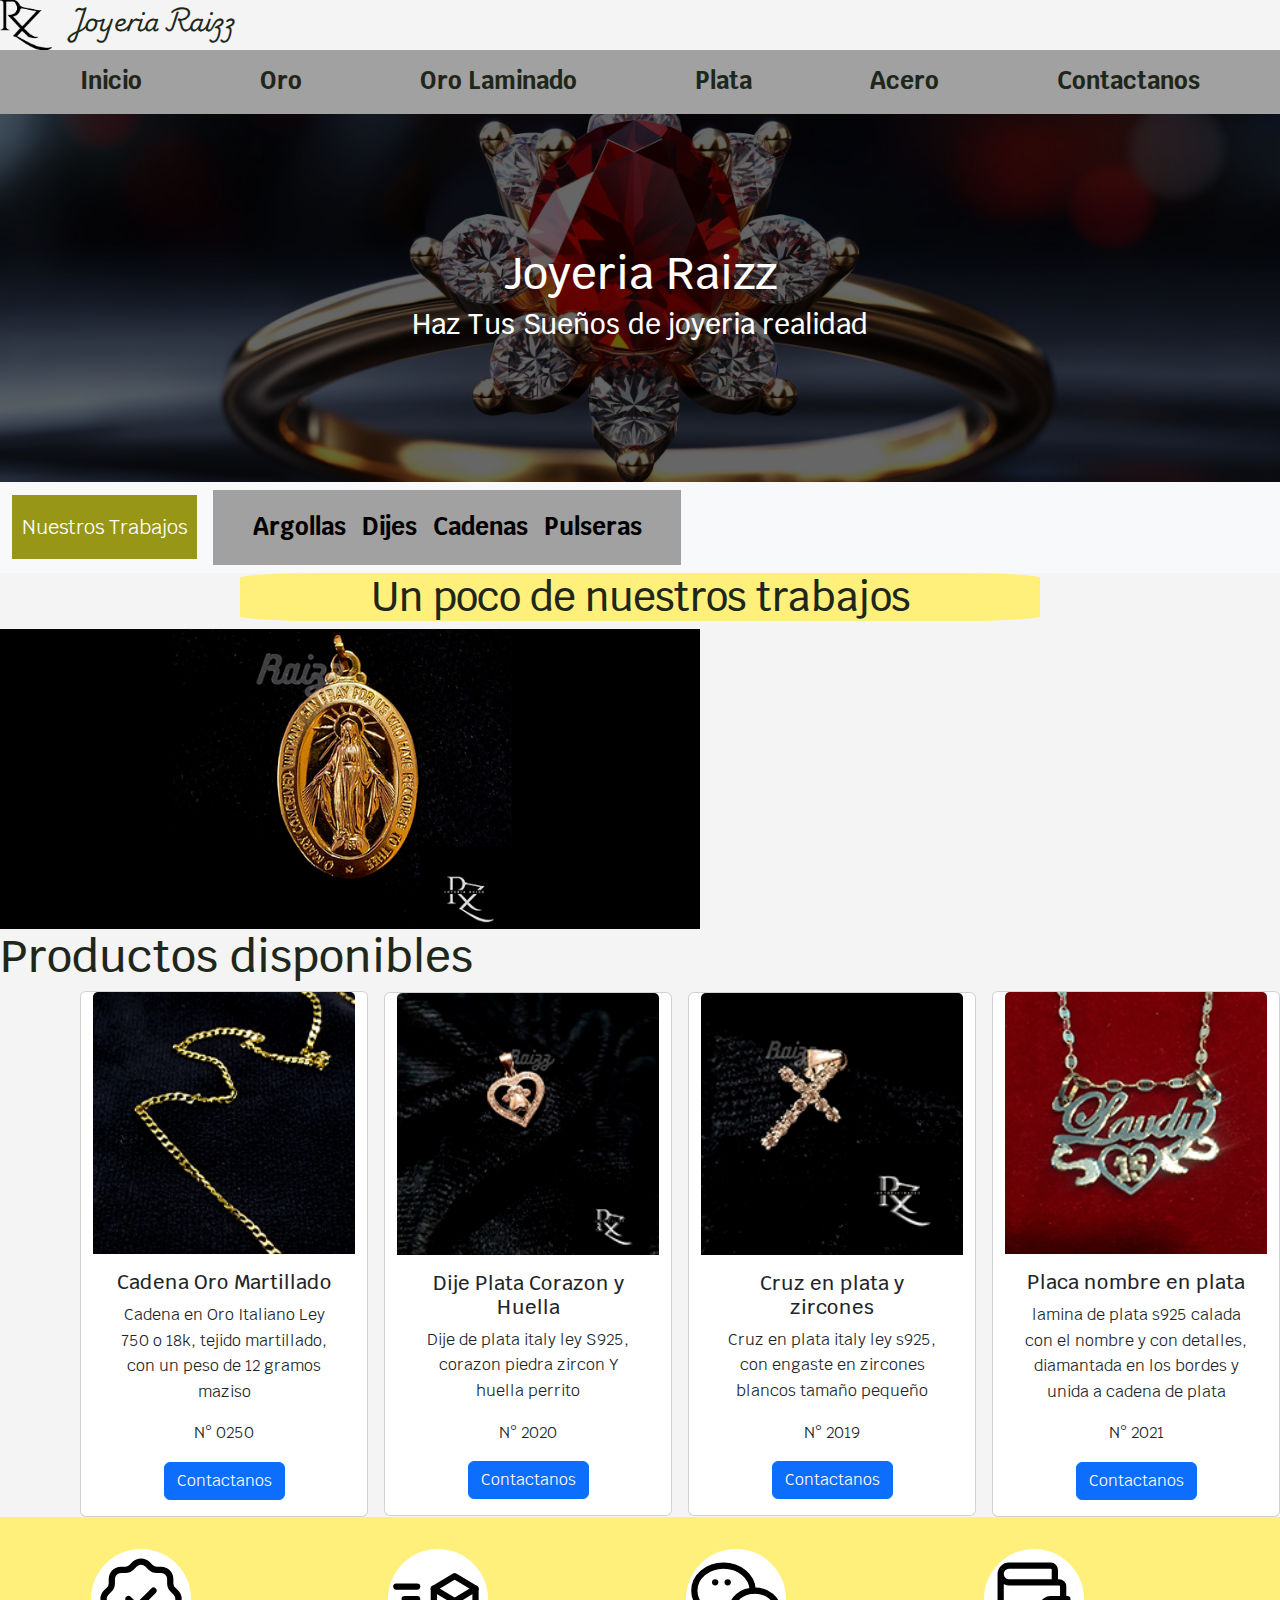
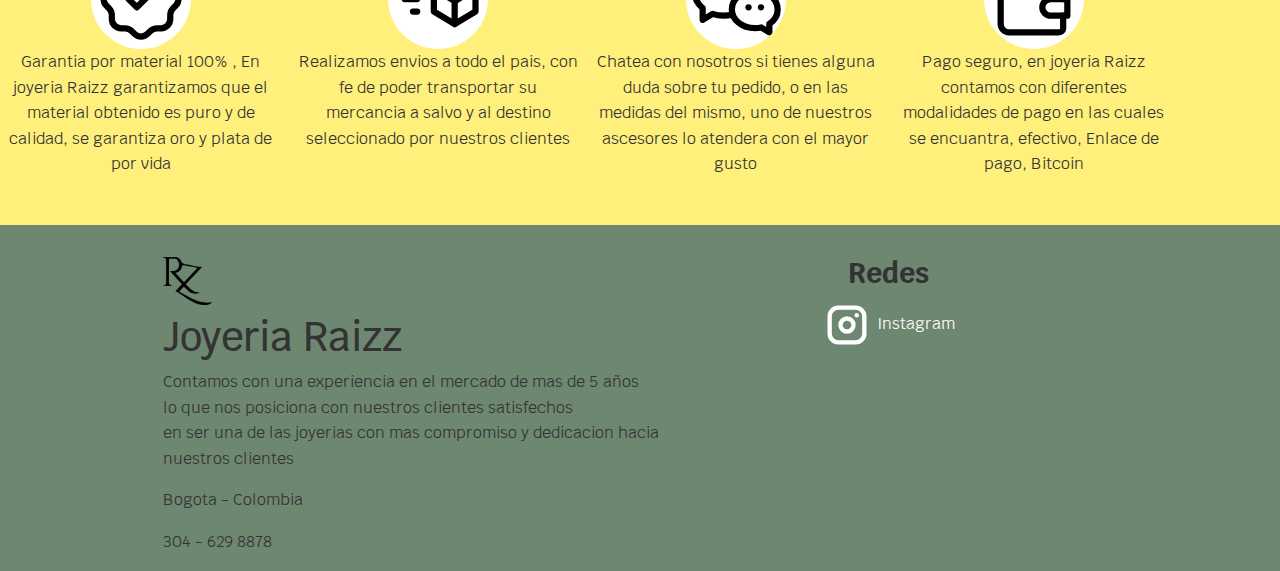
==== commit 6098d16b: "se concluye formulario se agegan imagenes y se actualizan ciertas paginas" ====
--- a/index.html
+++ b/index.html
@@ -6,7 +6,7 @@
     <title>Joyeria Raizz</title>
     <link href="https://cdn.jsdelivr.net/npm/bootstrap@5.3.3/dist/css/bootstrap.min.css" rel="stylesheet" integrity="sha384-QWTKZyjpPEjISv5WaRU9OFeRpok6YctnYmDr5pNlyT2bRjXh0JMhjY6hW+ALEwIH" crossorigin="anonymous">
   
-    <link rel="preload" href="bootsrap/css/">
+    <link rel="preload" href="/bootsrap/css/">
     <link rel="preconnect" href="https://fonts.googleapis.com">
     <link rel="preconnect" href="https://fonts.gstatic.com" crossorigin>
     <link href="https://fonts.googleapis.com/css2?family=Krub:wght@200;300;400;500;600;700&display=swap" rel="stylesheet">
@@ -42,8 +42,8 @@
             <h3 class="subtitulo-banner">Haz Tus Sueños de joyeria realidad</h3>
         </div>
     </section>
-    <section>
-        <nav class="navbar navbar-expand-lg bg-body-tertiary">
+    <section >
+        <nav class="navbar navbar-expand-lg bg-body-tertiary ">
             <div class="container-fluid">
               <a class="navbar-brand" href="#">Nuestros Trabajos</a>
               <button class="navbar-toggler" type="button" data-bs-toggle="collapse" data-bs-target="#navbarNav" aria-controls="navbarNav" aria-expanded="false" aria-label="Toggle navigation">
@@ -69,26 +69,109 @@
           </nav>
         <h1 class="trabajos">Un poco de nuestros trabajos</h1>
     </section>
-	<section class="slider">
+	<section class="slider ">
 		<div class="slider-images">
 			<img src="../image/dije alargado.jpg" alt="virgenoro" class="slider-image">
 			<img src="../image/cruzoroesmeraldalarg.jpg" alt="cruzoro" class="slider-image">
 			<img src="../image/argollasplataojosjpg.jpg" alt="argollas_plata" class="slider-image">
 			<img src="../image/djesmeralda-alargado.jpg" alt="dije_esmeralda" class="slider-image">
-      
-		</div>
-	</section>
+    </div>
+  </section>
 
   <section class="productosdis">
 	  <h2 class="titulo-2">Productos disponibles</h2>
-  </section>   
+    
+  <section class="tarjetas_productos row row-cols-4 grid gap-3 ">
+    
+      <div class="card text-center" style="width: 18rem;">
+        <img src="/image/cadenas/oro-cadena-martillado-12g.jpg" class="card-img-top" alt="...">
+        <div class="card-body">
+          <h5 class="card-title">Cadena Oro Martillado</h5>
+          <p class="card-text">Cadena en Oro Italiano Ley 750 o 18k, tejido martillado, con un peso de 12 gramos maziso</p>
+          <p class="card-text">N° 0250</p>
+          <a href="contacto.html" class="btn btn-primary">Contactanos</a>
+        </div>
+      </div>
+    
+      <div class="card text-center" style="width: 18rem;">
+        <img src="/image/dijes/dije-plata-huella.jpg" class="card-img-top" alt="...">
+        <div class="card-body">
+          <h5 class="card-title">Dije Plata Corazon y Huella</h5>
+          <p class="card-text">Dije de plata italy ley S925, corazon piedra zircon Y huella perrito</p>
+          <p class="card-text">N° 2020</p>
+          <a href="contacto.html" class="btn btn-primary">Contactanos</a>
+        </div>
+      </div>
+    
+      <div class="card text-center" style="width: 18rem;">
+        <img src="/image/dijes/cruz-plata-peque.jpg" class="card-img-top" alt="...">
+        <div class="card-body">
+          <h5 class="card-title">Cruz en plata y zircones</h5>
+          <p class="card-text">Cruz en plata italy ley s925, con engaste en zircones blancos tamaño pequeño </p>
+          <p class="card-text"> N° 2019 </p>
+          <a href="contacto.html" class="btn btn-primary">Contactanos</a>
+        </div>
+      </div>
+    
+      <div class="card text-center" style="width: 18rem;">
+        <img src="/image/dijes/nombre-plata.jpg" class="card-img-top" alt="...">
+        <div class="card-body">
+          <h5 class="card-title">Placa nombre en plata</h5>
+          <p class="card-text">lamina de plata s925 calada con el nombre y con detalles, diamantada en los bordes y unida a cadena de plata</p>
+          <p class="card-text">N° 2021</p>
+          <a href="contacto.html" class="btn btn-primary">Contactanos</a>
+        </div>
+      </div>
+
+    
+
+    </section>  
+  </section> 
+  <section class="informador text-center gap-3">
+    <div class="servicios">
+      <svg xmlns="http://www.w3.org/2000/svg" class="icon icon-tabler icon-tabler-discount-check icono" width="40" height="40" viewBox="0 0 24 24" stroke-width="1.5" stroke="#000000" fill="none" stroke-linecap="round" stroke-linejoin="round">
+        <path stroke="none" d="M0 0h24v24H0z" fill="none"/>
+        <path d="M5 7.2a2.2 2.2 0 0 1 2.2 -2.2h1a2.2 2.2 0 0 0 1.55 -.64l.7 -.7a2.2 2.2 0 0 1 3.12 0l.7 .7c.412 .41 .97 .64 1.55 .64h1a2.2 2.2 0 0 1 2.2 2.2v1c0 .58 .23 1.138 .64 1.55l.7 .7a2.2 2.2 0 0 1 0 3.12l-.7 .7a2.2 2.2 0 0 0 -.64 1.55v1a2.2 2.2 0 0 1 -2.2 2.2h-1a2.2 2.2 0 0 0 -1.55 .64l-.7 .7a2.2 2.2 0 0 1 -3.12 0l-.7 -.7a2.2 2.2 0 0 0 -1.55 -.64h-1a2.2 2.2 0 0 1 -2.2 -2.2v-1a2.2 2.2 0 0 0 -.64 -1.55l-.7 -.7a2.2 2.2 0 0 1 0 -3.12l.7 -.7a2.2 2.2 0 0 0 .64 -1.55v-1" />
+        <path d="M9 12l2 2l4 -4" />
+      </svg>
+      <p class="text-center">Garantia por material 100% , En joyeria Raizz garantizamos que el material obtenido es puro y de calidad, se garantiza oro y plata de por vida </p>
+    </div>
+    <div class="servicios">
+      <svg xmlns="http://www.w3.org/2000/svg" class="icon icon-tabler icon-tabler-cube-send icono" width="40" height="40" viewBox="0 0 24 24" stroke-width="1.5" stroke="#000000" fill="none" stroke-linecap="round" stroke-linejoin="round">
+        <path stroke="none" d="M0 0h24v24H0z" fill="none"/>
+        <path d="M16 12.5l-5 -3l5 -3l5 3v5.5l-5 3z" />
+        <path d="M11 9.5v5.5l5 3" />
+        <path d="M16 12.545l5 -3.03" />
+        <path d="M7 9h-5" />
+        <path d="M7 12h-3" />
+        <path d="M7 15h-1" />
+      </svg>
+      <p class="text-center">Realizamos envios a todo el pais, con fe de poder transportar su mercancia a salvo y al destino seleccionado por nuestros clientes</p>
+    </div>
+    <div class="servicios">
+      
+      <svg xmlns="http://www.w3.org/2000/svg" class="icon icon-tabler icon-tabler-brand-wechat icono" width="40" height="40" viewBox="0 0 24 24" stroke-width="1.5" stroke="#000000" fill="none" stroke-linecap="round" stroke-linejoin="round">
+        <path stroke="none" d="M0 0h24v24H0z" fill="none"/>
+        <path d="M16.5 10c3.038 0 5.5 2.015 5.5 4.5c0 1.397 -.778 2.645 -2 3.47l0 2.03l-1.964 -1.178a6.649 6.649 0 0 1 -1.536 .178c-3.038 0 -5.5 -2.015 -5.5 -4.5s2.462 -4.5 5.5 -4.5z" />
+        <path d="M11.197 15.698c-.69 .196 -1.43 .302 -2.197 .302a8.008 8.008 0 0 1 -2.612 -.432l-2.388 1.432v-2.801c-1.237 -1.082 -2 -2.564 -2 -4.199c0 -3.314 3.134 -6 7 -6c3.782 0 6.863 2.57 7 5.785l0 .233" />
+        <path d="M10 8h.01" />
+        <path d="M7 8h.01" />
+        <path d="M15 14h.01" />
+        <path d="M18 14h.01" />
+      </svg>
+      
+      <p class="text-center"> Chatea con nosotros si tienes alguna duda sobre tu pedido, o en las medidas del mismo, uno de nuestros ascesores lo atendera con el mayor gusto </p>
+    </div>
+    <div class="servicios">
+      <svg xmlns="http://www.w3.org/2000/svg" class="icon icon-tabler icon-tabler-wallet icono " width="40" height="40" viewBox="0 0 24 24" stroke-width="1.5" stroke="#000000" fill="none" stroke-linecap="round" stroke-linejoin="round">
+        <path stroke="none" d="M0 0h24v24H0z" fill="none"/>
+        <path d="M17 8v-3a1 1 0 0 0 -1 -1h-10a2 2 0 0 0 0 4h12a1 1 0 0 1 1 1v3m0 4v3a1 1 0 0 1 -1 1h-12a2 2 0 0 1 -2 -2v-12" />
+        <path d="M20 12v4h-4a2 2 0 0 1 0 -4h4" />
+      </svg>
+      <p class="text-center">Pago seguro, en joyeria Raizz contamos con diferentes modalidades de pago en las cuales se encuantra, efectivo, Enlace de pago, Bitcoin </p>
+      </div>
+  </section>
 		
-	
-
-
-
-
-
   
     <script src="https://cdn.jsdelivr.net/npm/bootstrap@5.3.3/dist/js/bootstrap.bundle.min.js" integrity="sha384-YvpcrYf0tY3lHB60NNkmXc5s9fDVZLESaAA55NDzOxhy9GkcIdslK1eN7N6jIeHz" crossorigin="anonymous"></script>
     <script src="https://cdn.jsdelivr.net/npm/@popperjs/core@2.11.8/dist/umd/popper.min.js" integrity="sha384-I7E8VVD/ismYTF4hNIPjVp/Zjvgyol6VFvRkX/vR+Vc4jQkC+hVqc2pM8ODewa9r" crossorigin="anonymous"></script>
@@ -99,4 +182,30 @@
     
 
 </body>
+<footer class="footer">
+  <div class="container-footer">
+
+    <h1 class="fw-bold logofooter"></h1>
+    <h1>Joyeria Raizz</h1>
+    <p class="text-start">Contamos con una experiencia en el mercado de mas de 5 años <br> lo que nos posiciona con nuestros clientes satisfechos <br> en ser una de las joyerias con mas compromiso y dedicacion hacia <br> nuestros clientes</p>
+    <p>Bogota - Colombia</p>
+    <p> 304 - 629 8878</p>
+    
+  </div>
+
+  <div>
+    <h3 class="redes fw-bold">Redes</h3>
+    <svg xmlns="http://www.w3.org/2000/svg" class="icon icon-tabler icon-tabler-brand-instagram" width="52" height="52" viewBox="0 0 24 24" stroke-width="2" stroke="#ffffff" fill="none" stroke-linecap="round" stroke-linejoin="round">
+      <path stroke="none" d="M0 0h24v24H0z" fill="none"/>
+      <path d="M4 4m0 4a4 4 0 0 1 4 -4h8a4 4 0 0 1 4 4v8a4 4 0 0 1 -4 4h-8a4 4 0 0 1 -4 -4z" />
+      <path d="M12 12m-3 0a3 3 0 1 0 6 0a3 3 0 1 0 -6 0" />
+      <path d="M16.5 7.5l0 .01" />
+    </svg>
+    <a class="instagram-logo" href="https://www.instagram.com/raizz_joyeria?utm_source=ig_web_button_share_sheet&igsh=ZDNlZDc0MzIxNw==" target="_blank">Instagram</a>
+  </div>
+
+  <div>
+
+  </div>
+</footer>
 </html>
--- a/bootsrap/css/style.css
+++ b/bootsrap/css/style.css
@@ -12,12 +12,6 @@
     --fuenteprincipal: 'Krub', sans-serif;
 }
 
-body, h1, h2, h3, p, a, ul, li, nav, section, header, footer {
-    margin: 0;
-    padding: 0;
-    box-sizing: border-box;
-}
-
 body {
     font-family: 'Krub', sans-serif;
     line-height: 1.6;
@@ -29,6 +23,11 @@
     justify-content: space-evenly;
     background-color: #FFF07C;
     color: var(--oscuro);
+    text-align: center;
+    border-radius: 10%;
+    margin-left: 15rem;
+    margin-right: 15rem;
+    
 }
 .titulo-2{
     color: var(--oscuro);
@@ -70,6 +69,10 @@
 .redes-iconos .icon:hover {
     fill: var(--dorado); /* Cambia a dorado al pasar el cursor */
     stroke: var(--dorado);
+}
+.redes{
+    color: #333333;
+
 }
 
 .titulo_joyeria {
@@ -115,6 +118,7 @@
     padding-bottom: 16px;
     background-color: var(--amarillo_oscuro);
     color: var(--blanco);
+   
 }
 /* estilo del nav bar de nuestros trabajos*/
 .navbar-nav{
@@ -130,6 +134,14 @@
 /*imagen de la argolla principal banner*/
 .banner-1 {
     background-image: url(/image/banner_posi.jpg);
+    background-position: center;
+    background-repeat: no-repeat;
+    background-size: cover;
+    height: 23rem;
+    width: 100%;
+}
+.banner-2{
+    background-image: url(/image/dije\ alargado.jpg);
     background-position: center;
     background-repeat: no-repeat;
     background-size: cover;
@@ -154,6 +166,11 @@
     overflow: hidden;
     height: 300px; /* Ajusta la altura según tus necesidades */
     width: 700px;
+    display: flex;
+    flex-direction: column;
+    justify-content: center;
+    
+
    
 }
 
@@ -162,6 +179,8 @@
     transition: transform 1s ease-in-out;
     height: 100%;
     flex-shrink: 0;
+   
+    
 }
 
 .slider-image {
@@ -169,8 +188,33 @@
     height: auto;
     object-fit: cover; /* Ajusta la imagen para cubrir el contenedor */
     flex-shrink: 0; /* Evita que las imágenes se reduzcan */
-}
-
+    
+}
+.tarjetas_productos{
+ align-items: center;
+ margin-left: 5rem;
+}
+.informador{
+    background-color: var(--amarillo);
+    display: grid;
+    grid-template-columns: 25% 25% 25% 25%;
+    column-gap: 2rem;
+    
+
+}
+.footer{
+    display: flex;
+    flex-direction: row;
+    background-color: var(--gris_claro);
+    margin: auto;
+    padding-top: 2rem;
+    justify-content: space-evenly;
+
+
+}
+.container-footer{
+    text-align: left;
+}
 
 h2 {
     color: var(--blanco);
@@ -194,12 +238,39 @@
 .formulario{
     display: flexbox;
     padding-left: 2rem;
+    padding-top: 2rem;
+    margin-top: 5rem;
     margin-left: 2rem;
     margin-right: 5rem;
-
-
-
-}
+}
+.servicios {
+    margin-top: 2rem;
+    margin-bottom: 2rem;
+    
+    
+    
+}
+.icono{
+    align-items: center;
+    background-color: var(--blanco);
+    height: 100px;
+ 	width: 100px;
+ 	border-radius: 50%;
+
+}
+
+.logofooter{
+    background-image: url(/image/Logo_principal_page.png);
+    background-position: left center;
+    background-repeat: no-repeat;
+    background-size: contain;
+    padding: 1.5rem;
+}
+.instagram-logo{
+    text-decoration: none;
+    color: var(--blanco);
+}
+
 
 /* Diseño responsive solo se incluye lo que se necesita modificar */
 
@@ -209,8 +280,13 @@
 
 /* Vista para tablet */
 @media (min-width: 768px) {
-}
-
+    .informador{
+        background-color: var(--amarillo);
+        display: grid;
+        grid-template-columns: 22% 22% 22% 22%;
+        column-gap: 1rem;
+}
+}
 /* Vista para portátil */
 @media (min-width: 1140px) {
 }
--- a/bootsrap/css/style.css
+++ b/bootsrap/css/style.css
@@ -12,12 +12,6 @@
     --fuenteprincipal: 'Krub', sans-serif;
 }
 
-body, h1, h2, h3, p, a, ul, li, nav, section, header, footer {
-    margin: 0;
-    padding: 0;
-    box-sizing: border-box;
-}
-
 body {
     font-family: 'Krub', sans-serif;
     line-height: 1.6;
@@ -29,6 +23,11 @@
     justify-content: space-evenly;
     background-color: #FFF07C;
     color: var(--oscuro);
+    text-align: center;
+    border-radius: 10%;
+    margin-left: 15rem;
+    margin-right: 15rem;
+    
 }
 .titulo-2{
     color: var(--oscuro);
@@ -70,6 +69,10 @@
 .redes-iconos .icon:hover {
     fill: var(--dorado); /* Cambia a dorado al pasar el cursor */
     stroke: var(--dorado);
+}
+.redes{
+    color: #333333;
+
 }
 
 .titulo_joyeria {
@@ -115,6 +118,7 @@
     padding-bottom: 16px;
     background-color: var(--amarillo_oscuro);
     color: var(--blanco);
+   
 }
 /* estilo del nav bar de nuestros trabajos*/
 .navbar-nav{
@@ -130,6 +134,14 @@
 /*imagen de la argolla principal banner*/
 .banner-1 {
     background-image: url(/image/banner_posi.jpg);
+    background-position: center;
+    background-repeat: no-repeat;
+    background-size: cover;
+    height: 23rem;
+    width: 100%;
+}
+.banner-2{
+    background-image: url(/image/dije\ alargado.jpg);
     background-position: center;
     background-repeat: no-repeat;
     background-size: cover;
@@ -154,6 +166,11 @@
     overflow: hidden;
     height: 300px; /* Ajusta la altura según tus necesidades */
     width: 700px;
+    display: flex;
+    flex-direction: column;
+    justify-content: center;
+    
+
    
 }
 
@@ -162,6 +179,8 @@
     transition: transform 1s ease-in-out;
     height: 100%;
     flex-shrink: 0;
+   
+    
 }
 
 .slider-image {
@@ -169,8 +188,33 @@
     height: auto;
     object-fit: cover; /* Ajusta la imagen para cubrir el contenedor */
     flex-shrink: 0; /* Evita que las imágenes se reduzcan */
-}
-
+    
+}
+.tarjetas_productos{
+ align-items: center;
+ margin-left: 5rem;
+}
+.informador{
+    background-color: var(--amarillo);
+    display: grid;
+    grid-template-columns: 25% 25% 25% 25%;
+    column-gap: 2rem;
+    
+
+}
+.footer{
+    display: flex;
+    flex-direction: row;
+    background-color: var(--gris_claro);
+    margin: auto;
+    padding-top: 2rem;
+    justify-content: space-evenly;
+
+
+}
+.container-footer{
+    text-align: left;
+}
 
 h2 {
     color: var(--blanco);
@@ -194,12 +238,39 @@
 .formulario{
     display: flexbox;
     padding-left: 2rem;
+    padding-top: 2rem;
+    margin-top: 5rem;
     margin-left: 2rem;
     margin-right: 5rem;
-
-
-
-}
+}
+.servicios {
+    margin-top: 2rem;
+    margin-bottom: 2rem;
+    
+    
+    
+}
+.icono{
+    align-items: center;
+    background-color: var(--blanco);
+    height: 100px;
+ 	width: 100px;
+ 	border-radius: 50%;
+
+}
+
+.logofooter{
+    background-image: url(/image/Logo_principal_page.png);
+    background-position: left center;
+    background-repeat: no-repeat;
+    background-size: contain;
+    padding: 1.5rem;
+}
+.instagram-logo{
+    text-decoration: none;
+    color: var(--blanco);
+}
+
 
 /* Diseño responsive solo se incluye lo que se necesita modificar */
 
@@ -209,8 +280,13 @@
 
 /* Vista para tablet */
 @media (min-width: 768px) {
-}
-
+    .informador{
+        background-color: var(--amarillo);
+        display: grid;
+        grid-template-columns: 22% 22% 22% 22%;
+        column-gap: 1rem;
+}
+}
 /* Vista para portátil */
 @media (min-width: 1140px) {
 }
--- a/bootsrap/css/style.css
+++ b/bootsrap/css/style.css
@@ -12,12 +12,6 @@
     --fuenteprincipal: 'Krub', sans-serif;
 }
 
-body, h1, h2, h3, p, a, ul, li, nav, section, header, footer {
-    margin: 0;
-    padding: 0;
-    box-sizing: border-box;
-}
-
 body {
     font-family: 'Krub', sans-serif;
     line-height: 1.6;
@@ -29,6 +23,11 @@
     justify-content: space-evenly;
     background-color: #FFF07C;
     color: var(--oscuro);
+    text-align: center;
+    border-radius: 10%;
+    margin-left: 15rem;
+    margin-right: 15rem;
+    
 }
 .titulo-2{
     color: var(--oscuro);
@@ -70,6 +69,10 @@
 .redes-iconos .icon:hover {
     fill: var(--dorado); /* Cambia a dorado al pasar el cursor */
     stroke: var(--dorado);
+}
+.redes{
+    color: #333333;
+
 }
 
 .titulo_joyeria {
@@ -115,6 +118,7 @@
     padding-bottom: 16px;
     background-color: var(--amarillo_oscuro);
     color: var(--blanco);
+   
 }
 /* estilo del nav bar de nuestros trabajos*/
 .navbar-nav{
@@ -130,6 +134,14 @@
 /*imagen de la argolla principal banner*/
 .banner-1 {
     background-image: url(/image/banner_posi.jpg);
+    background-position: center;
+    background-repeat: no-repeat;
+    background-size: cover;
+    height: 23rem;
+    width: 100%;
+}
+.banner-2{
+    background-image: url(/image/dije\ alargado.jpg);
     background-position: center;
     background-repeat: no-repeat;
     background-size: cover;
@@ -154,6 +166,11 @@
     overflow: hidden;
     height: 300px; /* Ajusta la altura según tus necesidades */
     width: 700px;
+    display: flex;
+    flex-direction: column;
+    justify-content: center;
+    
+
    
 }
 
@@ -162,6 +179,8 @@
     transition: transform 1s ease-in-out;
     height: 100%;
     flex-shrink: 0;
+   
+    
 }
 
 .slider-image {
@@ -169,8 +188,33 @@
     height: auto;
     object-fit: cover; /* Ajusta la imagen para cubrir el contenedor */
     flex-shrink: 0; /* Evita que las imágenes se reduzcan */
-}
-
+    
+}
+.tarjetas_productos{
+ align-items: center;
+ margin-left: 5rem;
+}
+.informador{
+    background-color: var(--amarillo);
+    display: grid;
+    grid-template-columns: 25% 25% 25% 25%;
+    column-gap: 2rem;
+    
+
+}
+.footer{
+    display: flex;
+    flex-direction: row;
+    background-color: var(--gris_claro);
+    margin: auto;
+    padding-top: 2rem;
+    justify-content: space-evenly;
+
+
+}
+.container-footer{
+    text-align: left;
+}
 
 h2 {
     color: var(--blanco);
@@ -194,12 +238,39 @@
 .formulario{
     display: flexbox;
     padding-left: 2rem;
+    padding-top: 2rem;
+    margin-top: 5rem;
     margin-left: 2rem;
     margin-right: 5rem;
-
-
-
-}
+}
+.servicios {
+    margin-top: 2rem;
+    margin-bottom: 2rem;
+    
+    
+    
+}
+.icono{
+    align-items: center;
+    background-color: var(--blanco);
+    height: 100px;
+ 	width: 100px;
+ 	border-radius: 50%;
+
+}
+
+.logofooter{
+    background-image: url(/image/Logo_principal_page.png);
+    background-position: left center;
+    background-repeat: no-repeat;
+    background-size: contain;
+    padding: 1.5rem;
+}
+.instagram-logo{
+    text-decoration: none;
+    color: var(--blanco);
+}
+
 
 /* Diseño responsive solo se incluye lo que se necesita modificar */
 
@@ -209,8 +280,13 @@
 
 /* Vista para tablet */
 @media (min-width: 768px) {
-}
-
+    .informador{
+        background-color: var(--amarillo);
+        display: grid;
+        grid-template-columns: 22% 22% 22% 22%;
+        column-gap: 1rem;
+}
+}
 /* Vista para portátil */
 @media (min-width: 1140px) {
 }
--- a/bootsrap/css/style.css
+++ b/bootsrap/css/style.css
@@ -12,12 +12,6 @@
     --fuenteprincipal: 'Krub', sans-serif;
 }
 
-body, h1, h2, h3, p, a, ul, li, nav, section, header, footer {
-    margin: 0;
-    padding: 0;
-    box-sizing: border-box;
-}
-
 body {
     font-family: 'Krub', sans-serif;
     line-height: 1.6;
@@ -29,6 +23,11 @@
     justify-content: space-evenly;
     background-color: #FFF07C;
     color: var(--oscuro);
+    text-align: center;
+    border-radius: 10%;
+    margin-left: 15rem;
+    margin-right: 15rem;
+    
 }
 .titulo-2{
     color: var(--oscuro);
@@ -70,6 +69,10 @@
 .redes-iconos .icon:hover {
     fill: var(--dorado); /* Cambia a dorado al pasar el cursor */
     stroke: var(--dorado);
+}
+.redes{
+    color: #333333;
+
 }
 
 .titulo_joyeria {
@@ -115,6 +118,7 @@
     padding-bottom: 16px;
     background-color: var(--amarillo_oscuro);
     color: var(--blanco);
+   
 }
 /* estilo del nav bar de nuestros trabajos*/
 .navbar-nav{
@@ -130,6 +134,14 @@
 /*imagen de la argolla principal banner*/
 .banner-1 {
     background-image: url(/image/banner_posi.jpg);
+    background-position: center;
+    background-repeat: no-repeat;
+    background-size: cover;
+    height: 23rem;
+    width: 100%;
+}
+.banner-2{
+    background-image: url(/image/dije\ alargado.jpg);
     background-position: center;
     background-repeat: no-repeat;
     background-size: cover;
@@ -154,6 +166,11 @@
     overflow: hidden;
     height: 300px; /* Ajusta la altura según tus necesidades */
     width: 700px;
+    display: flex;
+    flex-direction: column;
+    justify-content: center;
+    
+
    
 }
 
@@ -162,6 +179,8 @@
     transition: transform 1s ease-in-out;
     height: 100%;
     flex-shrink: 0;
+   
+    
 }
 
 .slider-image {
@@ -169,8 +188,33 @@
     height: auto;
     object-fit: cover; /* Ajusta la imagen para cubrir el contenedor */
     flex-shrink: 0; /* Evita que las imágenes se reduzcan */
-}
-
+    
+}
+.tarjetas_productos{
+ align-items: center;
+ margin-left: 5rem;
+}
+.informador{
+    background-color: var(--amarillo);
+    display: grid;
+    grid-template-columns: 25% 25% 25% 25%;
+    column-gap: 2rem;
+    
+
+}
+.footer{
+    display: flex;
+    flex-direction: row;
+    background-color: var(--gris_claro);
+    margin: auto;
+    padding-top: 2rem;
+    justify-content: space-evenly;
+
+
+}
+.container-footer{
+    text-align: left;
+}
 
 h2 {
     color: var(--blanco);
@@ -194,12 +238,39 @@
 .formulario{
     display: flexbox;
     padding-left: 2rem;
+    padding-top: 2rem;
+    margin-top: 5rem;
     margin-left: 2rem;
     margin-right: 5rem;
-
-
-
-}
+}
+.servicios {
+    margin-top: 2rem;
+    margin-bottom: 2rem;
+    
+    
+    
+}
+.icono{
+    align-items: center;
+    background-color: var(--blanco);
+    height: 100px;
+ 	width: 100px;
+ 	border-radius: 50%;
+
+}
+
+.logofooter{
+    background-image: url(/image/Logo_principal_page.png);
+    background-position: left center;
+    background-repeat: no-repeat;
+    background-size: contain;
+    padding: 1.5rem;
+}
+.instagram-logo{
+    text-decoration: none;
+    color: var(--blanco);
+}
+
 
 /* Diseño responsive solo se incluye lo que se necesita modificar */
 
@@ -209,8 +280,13 @@
 
 /* Vista para tablet */
 @media (min-width: 768px) {
-}
-
+    .informador{
+        background-color: var(--amarillo);
+        display: grid;
+        grid-template-columns: 22% 22% 22% 22%;
+        column-gap: 1rem;
+}
+}
 /* Vista para portátil */
 @media (min-width: 1140px) {
 }
